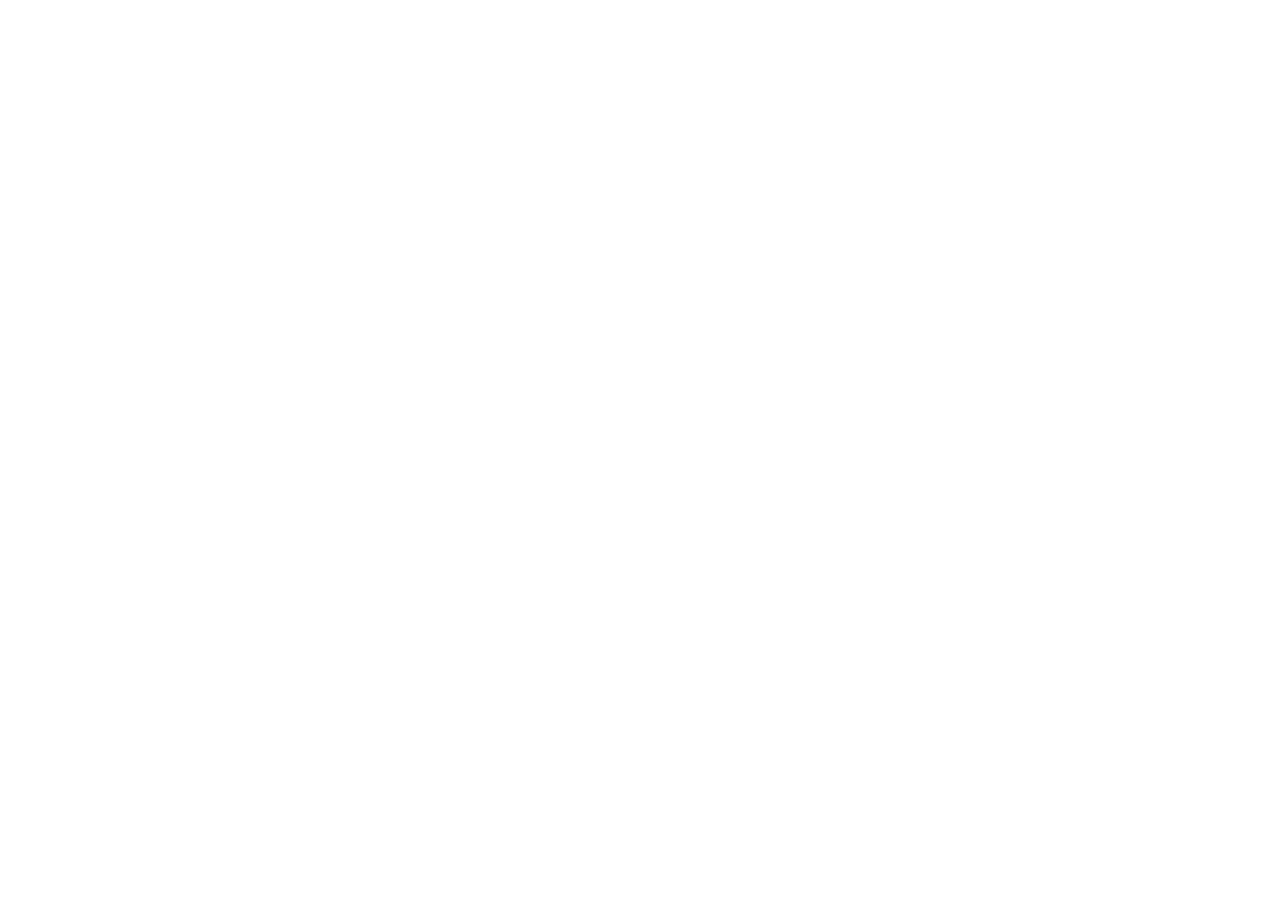
==== trunk/src/www/resource/html/index.html @ ad9ebb53 "add pay" ====
<html lang="zh-cmn-Hans">
<head>
    <style>
    </style>
    <meta charset="UTF-8">
    <meta name="viewport" content="width=device-width, initial-scale=1, user-scalable=no">
</head>
<body>
<div style="margin:0;max-width:640px;position:relative">

</div>
</body>
</html>
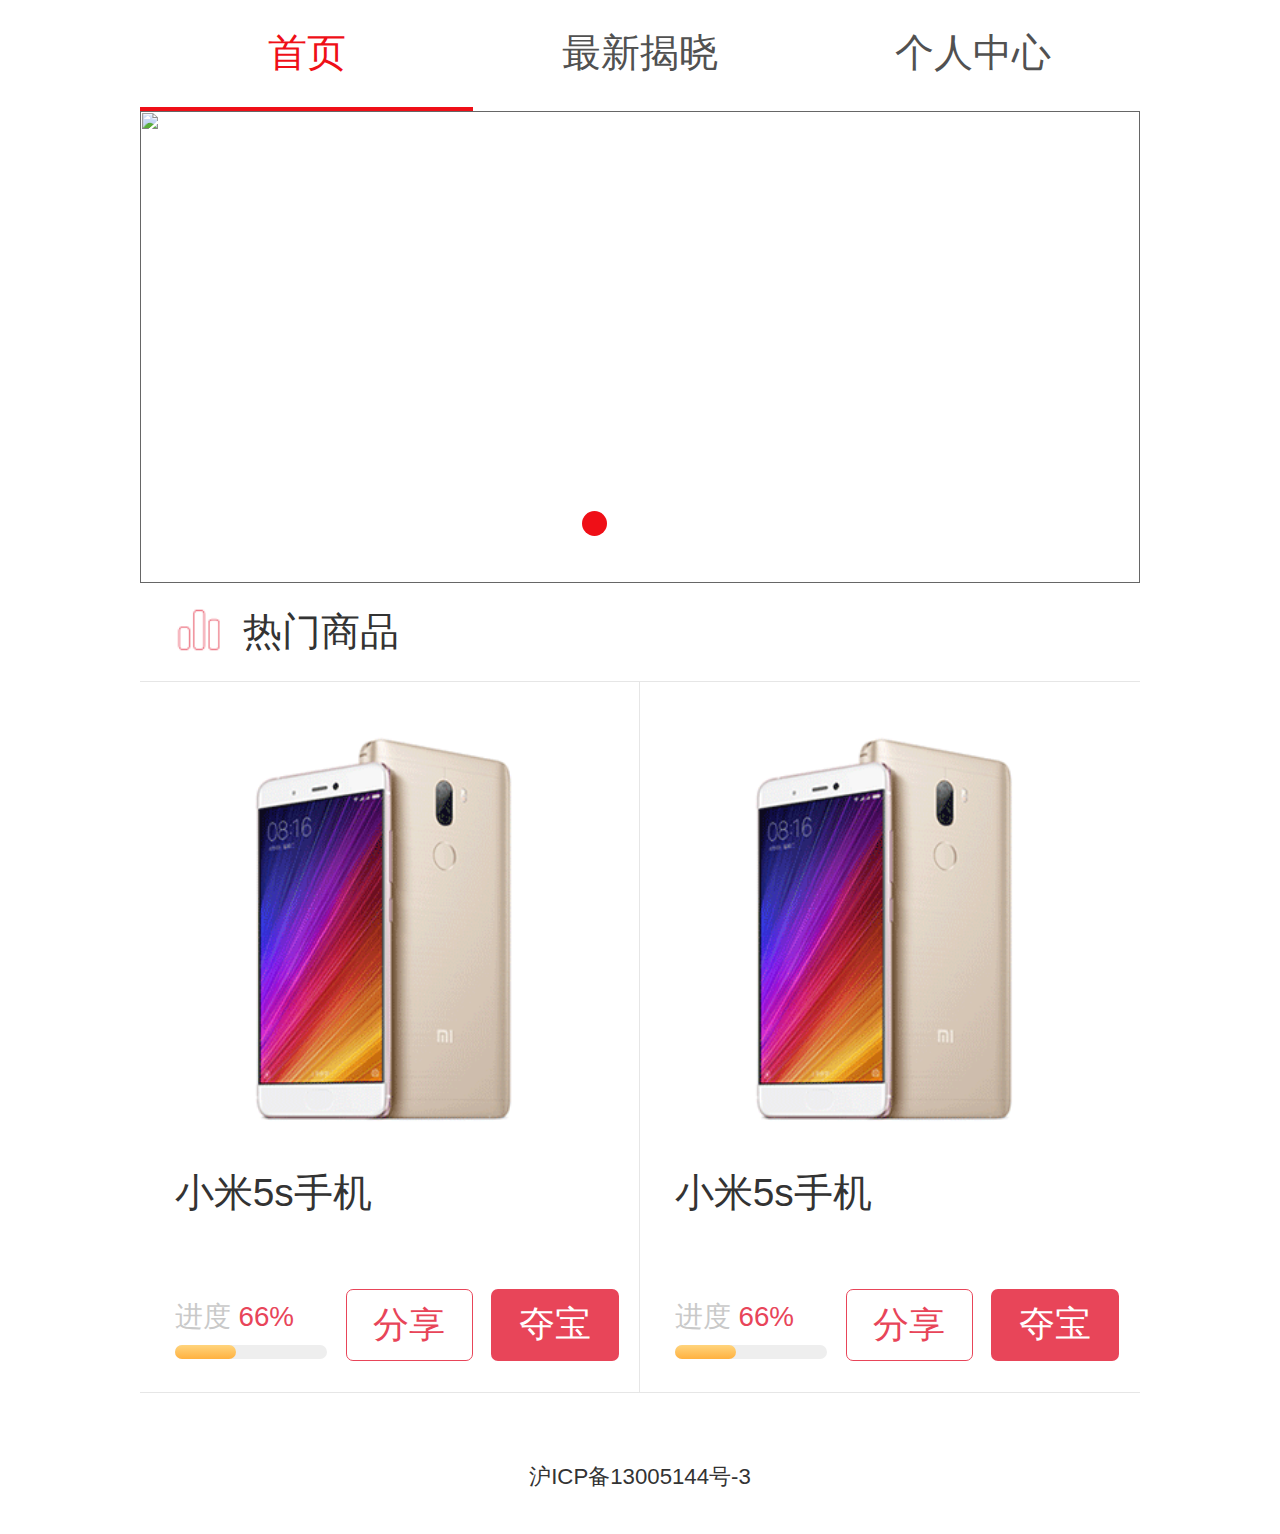
==== commit 4a6d6dd9: "index" ====
--- a/trunk/src/www/resource/html/index.html
+++ b/trunk/src/www/resource/html/index.html
@@ -1,13 +1,242 @@
-<html lang="zh-cmn-Hans">
-<head>
-    <style>
-    </style>
+<html lang="en" style="font-size: 100px;"><head>
     <meta charset="UTF-8">
-    <meta name="viewport" content="width=device-width, initial-scale=1, user-scalable=no">
+    <meta name="viewport" content="width=device-width, initial-scale=1, maximum-scale=1, user-scalable=no">
+    <meta content="yes" name="apple-mobile-web-app-capable">
+    <meta content="black" name="apple-mobile-web-app-status-bar-style">
+    <link href="../css/database.css" rel="stylesheet">
+    <link rel="stylesheet" href="../css/swiper.min.css">
+    <link href="../css/my.css" rel="stylesheet">
+    <script src="../js/jquery.min.js"></script>
+    <script src="../js/swiper.min.js"></script>
+    <title>首页</title>
+    <script>
+        (function (doc, win) {
+            // 分辨率Resolution适配
+            var docEl = doc.documentElement,
+                    resizeEvt = 'orientationchange' in window ? 'orientationchange' : 'resize',
+                    recalc = function () {
+                        var clientWidth = docEl.clientWidth;
+                        if (!clientWidth) return;
+                        if (clientWidth >= 750 && clientWidth <= 1000 ) {
+                            docEl.style.fontSize = 100 + 'px';
+                        } else if(clientWidth >= 1000){
+                            docEl.style.fontSize = 100 * (1000 / 720) + 'px';
+                        }else{docEl.style.fontSize = 100 * (clientWidth / 720) + 'px';}
+                    }
+            // Abort if browser does not support addEventListener
+            if (!doc.addEventListener) return;
+            win.addEventListener(resizeEvt, recalc, false);
+            recalc();
+        })(document, window);
+    </script>
 </head>
 <body>
-<div style="margin:0;max-width:640px;position:relative">
-
-</div>
-</body>
-</html>+<header>
+    <ul class="clearfix">
+        <li><a class="active" href="">首页</a></li>
+        <li><a href="">最新揭晓</a></li>
+        <li><a href="">个人中心</a></li>
+    </ul>
+</header>
+<div class="swiper-container swiper-container-horizontal">
+    <div class="swiper-wrapper"
+         style="transform: translate3d(-2250px, 0px, 0px); -webkit-transform: translate3d(-2250px, 0px, 0px); transition-duration: 0ms; -webkit-transition-duration: 0ms;">
+        <div class="swiper-slide swiper-slide-duplicate">
+            <a href="">
+                <img src="http://dahua.eastday.com/songheng/sharefolder/img/questionnaire/2/1464850850_123027_e1d00d1e3f081e0aded42ec607816816.jpeg">
+            </a></div>
+        <div class="swiper-slide">
+            <a href="">
+                <img src="http://dahua.eastday.com/songheng/sharefolder/img/questionnaire/1/1474176975_879704_8170d47d42f2ed2ef152db494ace7ad7.jpeg">
+            </a></div>
+        <div class="swiper-slide swiper-slide-prev">
+            <a href="">
+                <img src="http://dahua.eastday.com/songheng/sharefolder/img/questionnaire/1/1473146350_681522_ee55559d5c7809576dc8b9536ed53294.png">
+            </a></div>
+        <div class="swiper-slide swiper-slide-active">
+            <a href="">
+                <img src="http://dahua.eastday.com/songheng/sharefolder/img/questionnaire/1/1473130322_462867_e6c54e87120ce24c061de6df63252556.jpeg">
+            </a></div>
+        <div class="swiper-slide swiper-slide-next">
+            <a href="">
+                <img src="http://dahua.eastday.com/songheng/sharefolder/img/questionnaire/1/1471427402_849932_4beb156c779c4665f3b40e23f2762315.jpeg">
+            </a></div>
+    </div>
+    <div class="swiper-pagination swiper-pagination-clickable swiper-pagination-bullets"><span class="swiper-pagination-bullet"></span><span class="swiper-pagination-bullet"></span><span class="swiper-pagination-bullet swiper-pagination-bullet-active"></span><span class="swiper-pagination-bullet"></span><span class="swiper-pagination-bullet"></span></div>
+</div>
+<div class="system" id="J_test_list">
+    <div class="title">热门商品</div>
+    <ul class="clearfix">
+        <li>
+            <img src="../img/dbzhijun/iphone.png" alt=""/>
+            <p class="shop-des">小米5s手机</p>
+            <div class="info clearfix">
+                <div class="progress">
+                    <p>进度 <span>66%</span></p>
+                    <div class="progress-bar">
+                        <div class="bar"></div>
+                    </div>
+                </div>
+                <div class="enjoy">分享</div>
+                <div class="duobao">夺宝</div>
+            </div>
+        </li>
+        <li>
+            <img src="../img/dbzhijun/iphone.png" alt=""/>
+            <p class="shop-des">小米5s手机</p>
+            <div class="info clearfix">
+                <div class="progress">
+                    <p>进度 <span>66%</span></p>
+                    <div class="progress-bar">
+                        <div class="bar"></div>
+                    </div>
+                </div>
+                <div class="enjoy">分享</div>
+                <div class="duobao">夺宝</div>
+            </div>
+        </li>
+    </ul>
+</div>
+
+<!--loading框开始-->
+<div id="J_loading" class="loading" style="display: none;">
+    <div class="spinner">
+        <div class="bounce1"></div>
+        <div class="bounce2"></div>
+        <div class="bounce3"></div>
+    </div>
+    <p class="txt">数据加载中</p>
+</div>
+<div id="J_load_more" class="loading">
+    <p class="txt">没有更多数据了~</p>
+</div>
+<!--loading框结束-->
+<div id="J_footer" class="footer">
+    <p>沪ICP备13005144号-3</p>
+</div>
+<script>
+    var swiper = new Swiper('.swiper-container', {
+        pagination: '.swiper-pagination',
+        paginationClickable: true,
+        loop:true,
+        spaceBetween: 30,
+        autoplay:5000
+    });
+
+    //判断设备为手机端还是PC
+    /*function browserRedirect() {
+     var sUserAgent = navigator.userAgent.toLowerCase();
+     var bIsIpad = sUserAgent.match(/ipad/i) == "ipad";
+     var bIsIphoneOs = sUserAgent.match(/iphone os/i) == "iphone os";
+     var bIsMidp = sUserAgent.match(/midp/i) == "midp";
+     var bIsUc7 = sUserAgent.match(/rv:1.2.3.4/i) == "rv:1.2.3.4";
+     var bIsUc = sUserAgent.match(/ucweb/i) == "ucweb";
+     var bIsAndroid = sUserAgent.match(/android/i) == "android";
+     var bIsCE = sUserAgent.match(/windows ce/i) == "windows ce";
+     var bIsWM = sUserAgent.match(/windows mobile/i) == "windows mobile";
+     //手机端
+     if (bIsIpad || bIsIphoneOs || bIsMidp || bIsUc7 || bIsUc || bIsAndroid || bIsCE || bIsWM) {
+
+     } else {
+     $('.system_fots ').addClass('mobile-system-fots');
+     $('.erweima').show();
+     }
+     //PC端
+     }
+     browserRedirect();*/
+    /**
+     * 上拉加载数据
+     * @return {[type]}     [description]
+     */
+    var $loading = $('#J_loading'),
+            n=1,
+            scrollTimer;
+
+    function pullUpLoadData(){
+        $.ajax({
+            type: "GET",
+            url:"",//每次加载n+1
+            dataType: "jsonp",
+            jsonp: "callback",//传递给请求处理程序或页面的，用以获得jsonp回调函数名的参数名(一般默认为:callback)
+            jsonpCallback:"",//自定义的jsonp回调函数名称，默认为jQuery自动生成的随机函数名，也可以写"?"，jQuery会自动为你处理数据
+            beforeSend: function(){
+                $loading.show();
+            },
+            success: function(data){
+                n++;
+                if(data.status==0){
+                    $loading.hide();
+                    $('#J_load_more').show();
+                    return false;
+                }else{
+                    generateDom(data);
+                }
+
+            },
+            error: function(){
+                console.log('fail');
+            },
+            complete: function(){
+                $loading.hide();
+            }
+        });
+    }
+    function generateDom(data){
+        var $testList=$('#J_test_list');
+        $.each(data,function (i, n) {
+            var html='';
+            html+='<li>';
+            html+='<img src="../img/dbzhijun/iphone.png" alt=""/>';
+            html+='<p class="shop-des">'+n.des+'</p>';
+            html+='<div class="info clearfix">';
+            html+='<div class="progress">';
+            html+='<p>进度 <span>66%</span></p>';
+            html+='<div class="progress-bar">';
+            html+='<div class="bar"></div>';
+            html+='</div>';
+            html+='</div>';
+            html+='<div class="enjoy">分享</div>';
+            html+='<div class="duobao">夺宝</div>';
+            html+='</div>';
+            html+='</li>';
+        });
+        $testList.children('ul').append(html);
+    }
+
+    $(window).on('scroll', function() {
+        var  scrollTop = getScrollTop(),
+                footerOT = $('#J_footer').offset().top,
+                cHeight = getClientHeight();
+        if(scrollTop + cHeight >= footerOT){
+            // 上拉加载数据(延迟执行，防止操作过快多次加载)
+            clearTimeout(scrollTimer);
+            scrollTimer = setTimeout(function(){
+                pullUpLoadData();
+            }, 200);
+        }
+    });
+    /**
+     * 获取滚动高度
+     * @return {[type]} [description]
+     */
+    function getScrollTop(){
+        if (document.documentElement && document.documentElement.scrollTop) {
+            return document.documentElement.scrollTop;
+        } else if (document.body) {
+            return document.body.scrollTop;
+        }
+    }
+    /**
+     * 获取文档高度
+     * @return {[type]} [description]
+     */
+    function getClientHeight(){
+        if (document.body.clientHeight && document.documentElement.clientHeight) {
+            return (document.body.clientHeight < document.documentElement.clientHeight) ? document.body.clientHeight: document.documentElement.clientHeight;
+        } else {
+            return (document.body.clientHeight > document.documentElement.clientHeight) ? document.body.clientHeight: document.documentElement.clientHeight;
+        }
+    }
+</script>
+
+</body></html>--- a/trunk/src/www/resource/css/database.css
+++ b/trunk/src/www/resource/css/database.css
@@ -0,0 +1,47 @@
+body, div, dl, dt, dd, ul, ol, li, h1, h2, h3, h4, h5, h6, hr, pre, code, form, fieldset, legend, input, textarea, p, blockquote, th, td, header, nav, section, article, aside, footer, figure, figcaption, menu, button { margin: 0;padding: 0 }
+body{ font-family: "Hiragino Sans GB", "Helvetica Neue","Rotobo", Helvetica, STHeiTi, sans-serif; color: #333; background-color: #fff;font-size: 0.2rem;
+    position: relative;}
+table { border-collapse: collapse; border-spacing: 0 }
+fieldset, img { border: 0 }
+hr{border:0;height:1px; background-color: #D9D9D9;}
+ul, li, ol { list-style: none; }
+input, textarea, select { font-family: inherit; font-size: inherit; font-weight: inherit }
+button, input { border: 0;background: 0; -webkit-appearance: none;outline: 0 }
+a { -webkit-touch-callout: none; text-decoration: none; color: #666666; outline: 0 }
+a:hover{ text-decoration: none; }
+em, i { font-style: normal }
+em { color: #ff7200 }
+::-webkit-input-placeholder { color: #999; }
+label {cursor:pointer;}
+*{ box-sizing:border-box; -ms-word-break:break-all;word-break:break-all;-ms-word-wrap:break-word;word-wrap:break-word;}
+
+/*====================== mouse =======================*/
+.cp{cursor: pointer;}
+.cd{cursor: default;}
+.cna{cursor: not-allowed;}
+
+/*====================== position =======================*/
+.tl{text-align:left;}
+.tc{text-align:center;}
+.tr{text-align:right;}
+.bc{margin-left:auto; margin-right: auto;}
+.fl{float:left;}
+.fr{float:right;}
+.cb{clear:both;}
+.cl{clear:left;}
+.cr{clear:right;}
+.clearfix:after{content:".";display:block;height:0;clear:both;visibility:hidden;}
+*html .clearfix{height:1%; zoom: 1;}
+.clearfix{display:block; zoom: 1;}
+.vt{vertical-align:top;}
+.vm{vertical-align:middle;}
+.vb{vertical-align:bottom;}
+.pr{position:relative;}
+.pa{position:absolute;}
+.abs-right{position:absolute;right:0}
+.zoom{zoom:1;}
+.hidden{visibility:hidden;}
+.none{display:none;}
+.ib{display: inline-block;}
+.inline{display: inline;}
+.block{display: block;}--- a/trunk/src/www/resource/css/my.css
+++ b/trunk/src/www/resource/css/my.css
@@ -0,0 +1,135 @@
+@charset "utf-8";
+body{ background-color: #fff;width: 7.2rem; margin: 0 auto;}
+.carousel{width: 7.2rem; height: 3.3rem; background-color: #f3f3f3;}
+/*header*/
+header{
+    width:7.2rem;height:0.77rem;
+}
+header ul li{
+    float: left;width:33.333%;height:0.8rem;
+}
+header ul li a{
+    display: block;width:100%;height:100%;line-height:0.77rem;
+    text-align:center ;color:#515151;font-size: 0.28rem;
+}
+header ul li a.active{
+    border-bottom: 0.03rem solid #ef0f17;color:#ef0f17;
+}
+/*轮播图片开始*/
+.swiper-container{width: 7.2rem; height: 3.4rem; /* margin: 2rem auto; */}
+.swiper-slide{text-align: center; font-size: 18px; background: #fff; /* Center slide text vertically */ display: -webkit-box; display: -ms-flexbox; display: -webkit-flex; display: flex; -webkit-box-pack: center; -ms-flex-pack: center; -webkit-justify-content: center; justify-content: center; -webkit-box-align: center; -ms-flex-align: center; -webkit-align-items: center; align-items: center;}
+.swiper-pagination{text-align:center;}
+.swiper-slide img{width:100%;}
+/*轮播结束*/
+/*新增样式*/
+.mobile-system-fots{ width:3.6rem; }
+.erweima{ width: 1.4rem; height: 1.4rem; float: right;margin-right: 0.2rem;display: none; }
+.erweima img{width: 1.4rem; height: 1.4rem;margin-top: 0.15rem;}
+/*轮播样式修改*/
+.swiper-slide{
+    position: relative;
+}
+.swiper-slide a{
+    display: block;width:100%;height:100%;
+}
+.swiper-slide a p{
+    position: absolute;z-index: 9999;bottom: 0;left:0;background: rgba(0,0,0,0.4);color:#fff;width:100%;text-align: left;text-indent: 0.3rem;    font-size: 0.32rem;
+    line-height: 0.6rem;
+    height:0.6rem;overflow: hidden;
+}
+.swiper-container-horizontal>.swiper-pagination-bullets, .swiper-pagination-custom, .swiper-pagination-fraction{
+    width:25%;left:40%;bottom:10%;
+}
+.swiper-pagination-bullet{
+    background: #fff;opacity: 1;
+}
+.swiper-pagination-bullet-active{
+    background: #ef0f17;opacity: 1;
+}
+.swiper-pagination-bullet{
+    width:0.18rem;height:0.18rem;
+}
+/* footer */
+.footer{text-align: center; margin-top: 0.2rem; padding: 0.3rem 0; font-size: 0.16rem;}
+/* loading */
+.bg-loading{padding: 0.1rem 0; position: absolute; top: 1.5rem; left: 50%; width: 1.5rem; height: 0.5rem; margin-left: -0.75rem; z-index: 1; display: none;}
+.bg-loading .txt{font-size: 0.3rem; padding: 0.2rem 0; text-align: center; color: #52ace5;}
+.bg-loading .spinner {margin: 0 auto; width: 1.5rem; height: 0.3rem; text-align: center; }
+.bg-loading .spinner > div {width: 0.3rem; height: 0.3rem; background-color: #52ace5; border-radius: 100%; display: inline-block; -webkit-animation: bouncedelay 1.4s infinite ease-in-out; animation: bouncedelay 1.4s infinite ease-in-out; -webkit-animation-fill-mode: both; animation-fill-mode: both;}
+.bg-loading .spinner .bounce1 {-webkit-animation-delay: -0.32s; animation-delay: -0.32s;}
+.bg-loading .spinner .bounce2 {-webkit-animation-delay: -0.16s; animation-delay: -0.16s;}
+/* pull up loading */
+.loading{padding:0.1rem 0; background-color: #f9f9f9;display: none}
+.loading .txt{font-size: 0.22rem; padding: 0.1rem 0; text-align: center; color: #b3b3b3;}
+.loading .spinner {margin: 0 auto; width: 1.5rem; text-align: center; }
+.loading .spinner > div {width: 0.14rem; height: 0.14rem; background-color: #52ace5; border-radius: 100%; display: inline-block; -webkit-animation: bouncedelay 1.4s infinite ease-in-out; animation: bouncedelay 1.4s infinite ease-in-out; -webkit-animation-fill-mode: both; animation-fill-mode: both;}
+.loading .spinner .bounce1 {-webkit-animation-delay: -0.32s; animation-delay: -0.32s;}
+.loading .spinner .bounce2 {-webkit-animation-delay: -0.16s; animation-delay: -0.16s;}
+@-webkit-keyframes bouncedelay { 0%, 80%, 100% { -webkit-transform: scale(0.0); } 40% { -webkit-transform: scale(1.0); } }
+@keyframes bouncedelay { 0%, 80%, 100% { transform: scale(0.0); -webkit-transform: scale(0.0); } 40% { transform: scale(1.0); -webkit-transform: scale(1.0); }}
+/*热门商品*/
+.system .title{
+    width:100%;height:0.7rem;text-indent: 0.74rem;line-height: 0.7rem;font-size: 0.28rem;background: url(../img/dbzhijun/i-shop.png) no-repeat 0.2rem center;background-size:0.46rem 0.46rem;
+}
+.system ul{
+    border-top: 1px solid #e6e6e6;
+}
+
+.system li{
+    float: left;width:50%;border-bottom: 1px solid #e6e6e6;
+}
+.system li:nth-child(2n-1){
+    border-right:1px solid #e6e6e6;
+}
+.system li img{
+    width:100%;height:3.5rem;
+}
+.system li .shop-des{
+    text-indent: 0.25rem;font-size: 0.28rem;color:#333;
+}
+.system li .info{
+    margin-top:0.5rem;margin-bottom: 0.22rem;
+}
+.system li .info .progress{
+    float: left;width:1.1rem;margin-left: 0.25rem;
+}
+.system li .info .progress p{color:#c9c9c9;line-height: 0.4rem}
+.system li .info .progress p span{
+    color:#e84559;
+}
+.system li .info .progress .progress-bar{
+    width:100%;height:0.1rem;border-radius: 0.1rem;background: #eeeeee;position: relative;
+}
+.system li .info .progress .progress-bar .bar{
+    height:0.1rem;position: absolute;top:0;left:0;width:40%;border-radius: 0.1rem; background:-webkit-gradient(linear, 0 0, 0 100%, from(#ffd47d), to(#ffb140));
+}
+.system li .info .enjoy,.system li .info .duobao{
+    margin-left: 0.13rem;width:0.92rem;height:0.52rem;line-height: 0.5rem;text-align: center;font-size: 0.26rem;color:#e84559;border: 1px solid #e84559;border-radius: 0.05rem;float: left;cursor: pointer;
+}
+.system li .info .duobao{
+    background: #e84559;color:#fff;border:0;
+}
+
+
+
+
+
+
+
+
+
+
+
+
+
+
+
+
+
+
+
+
+
+
+
+
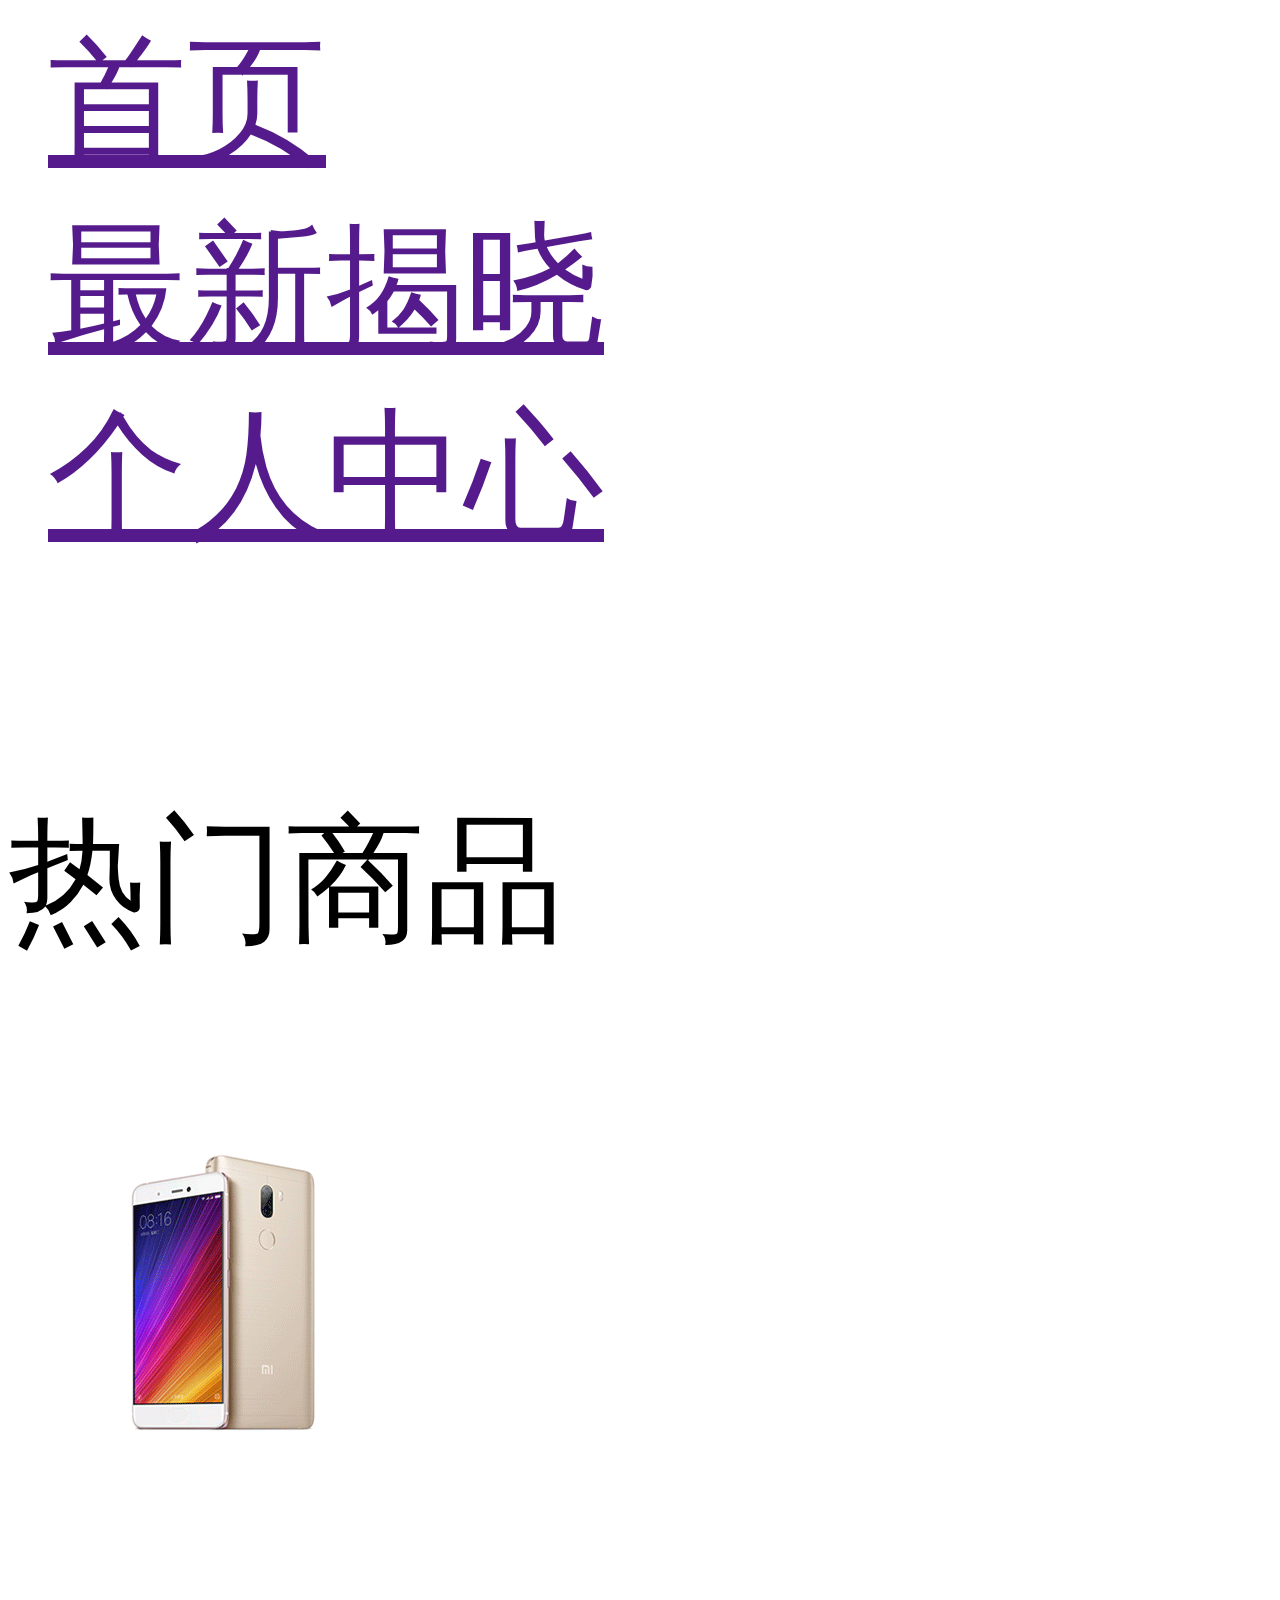
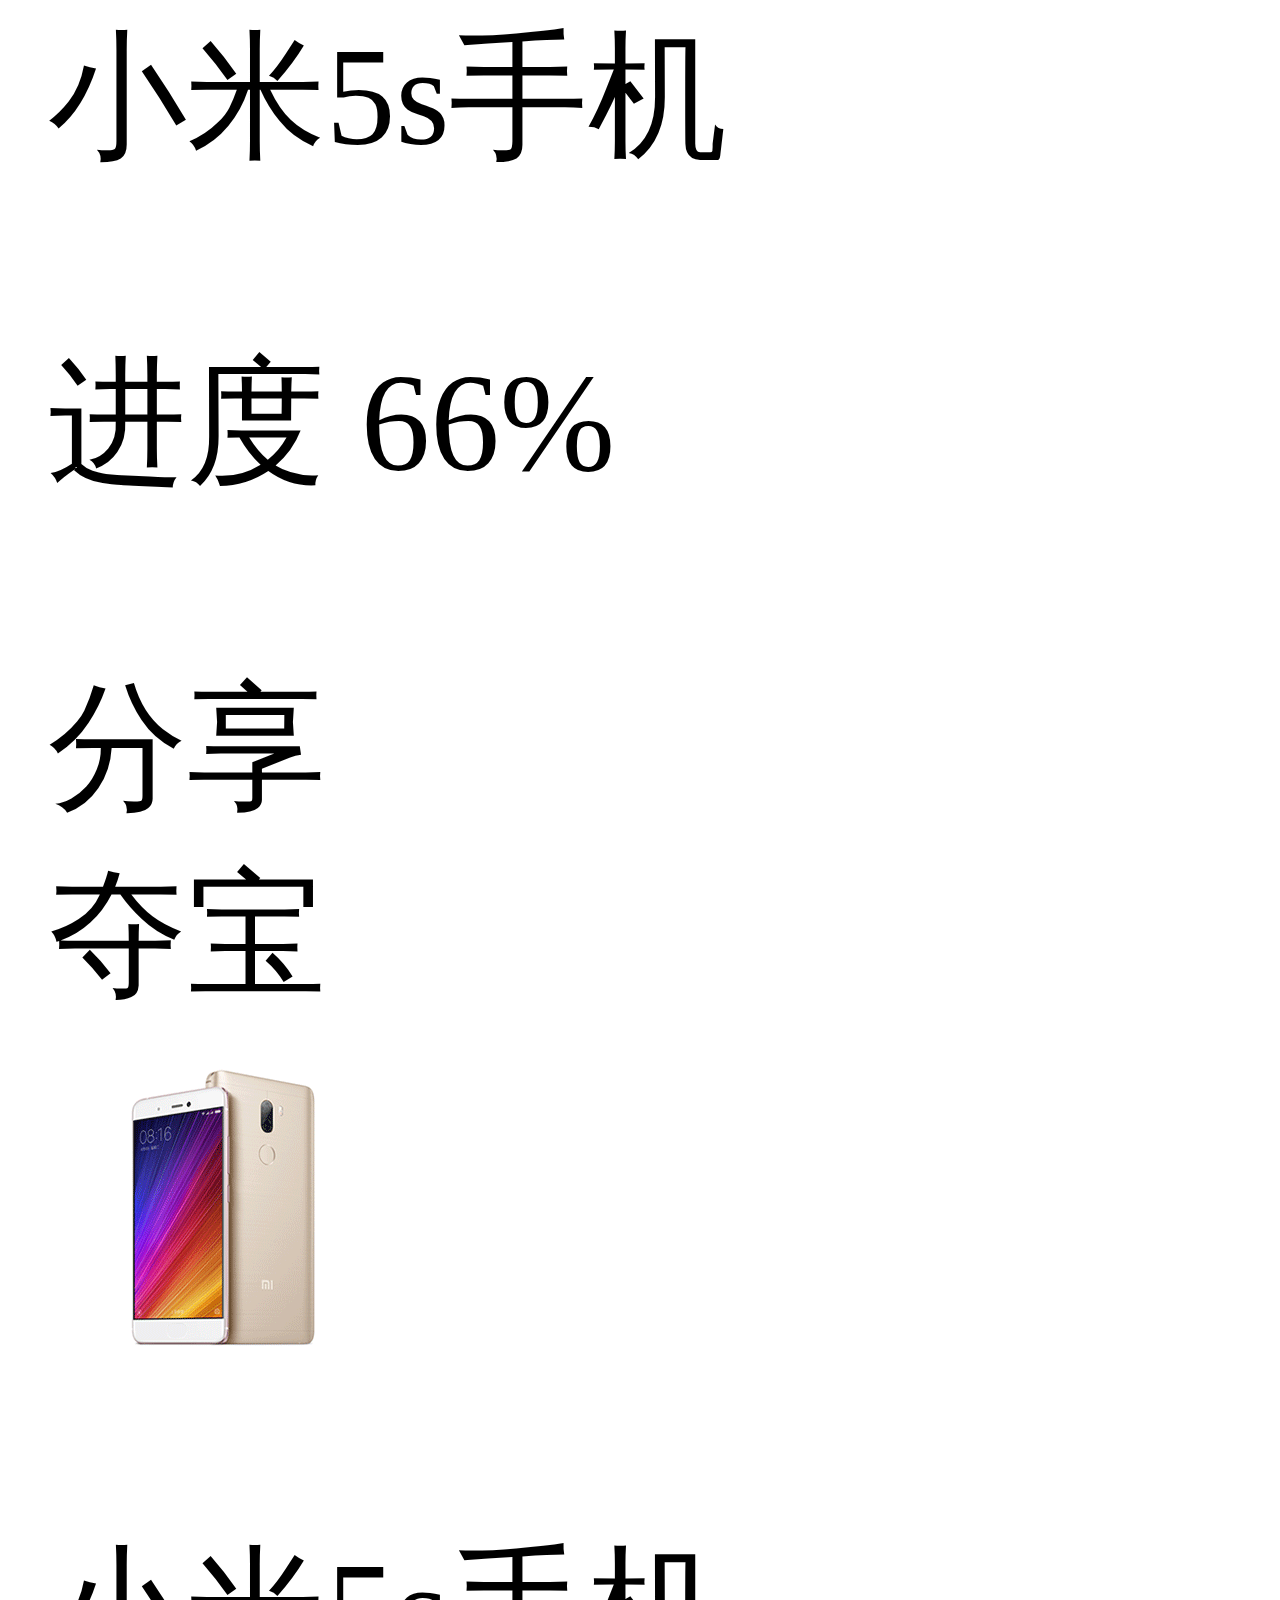
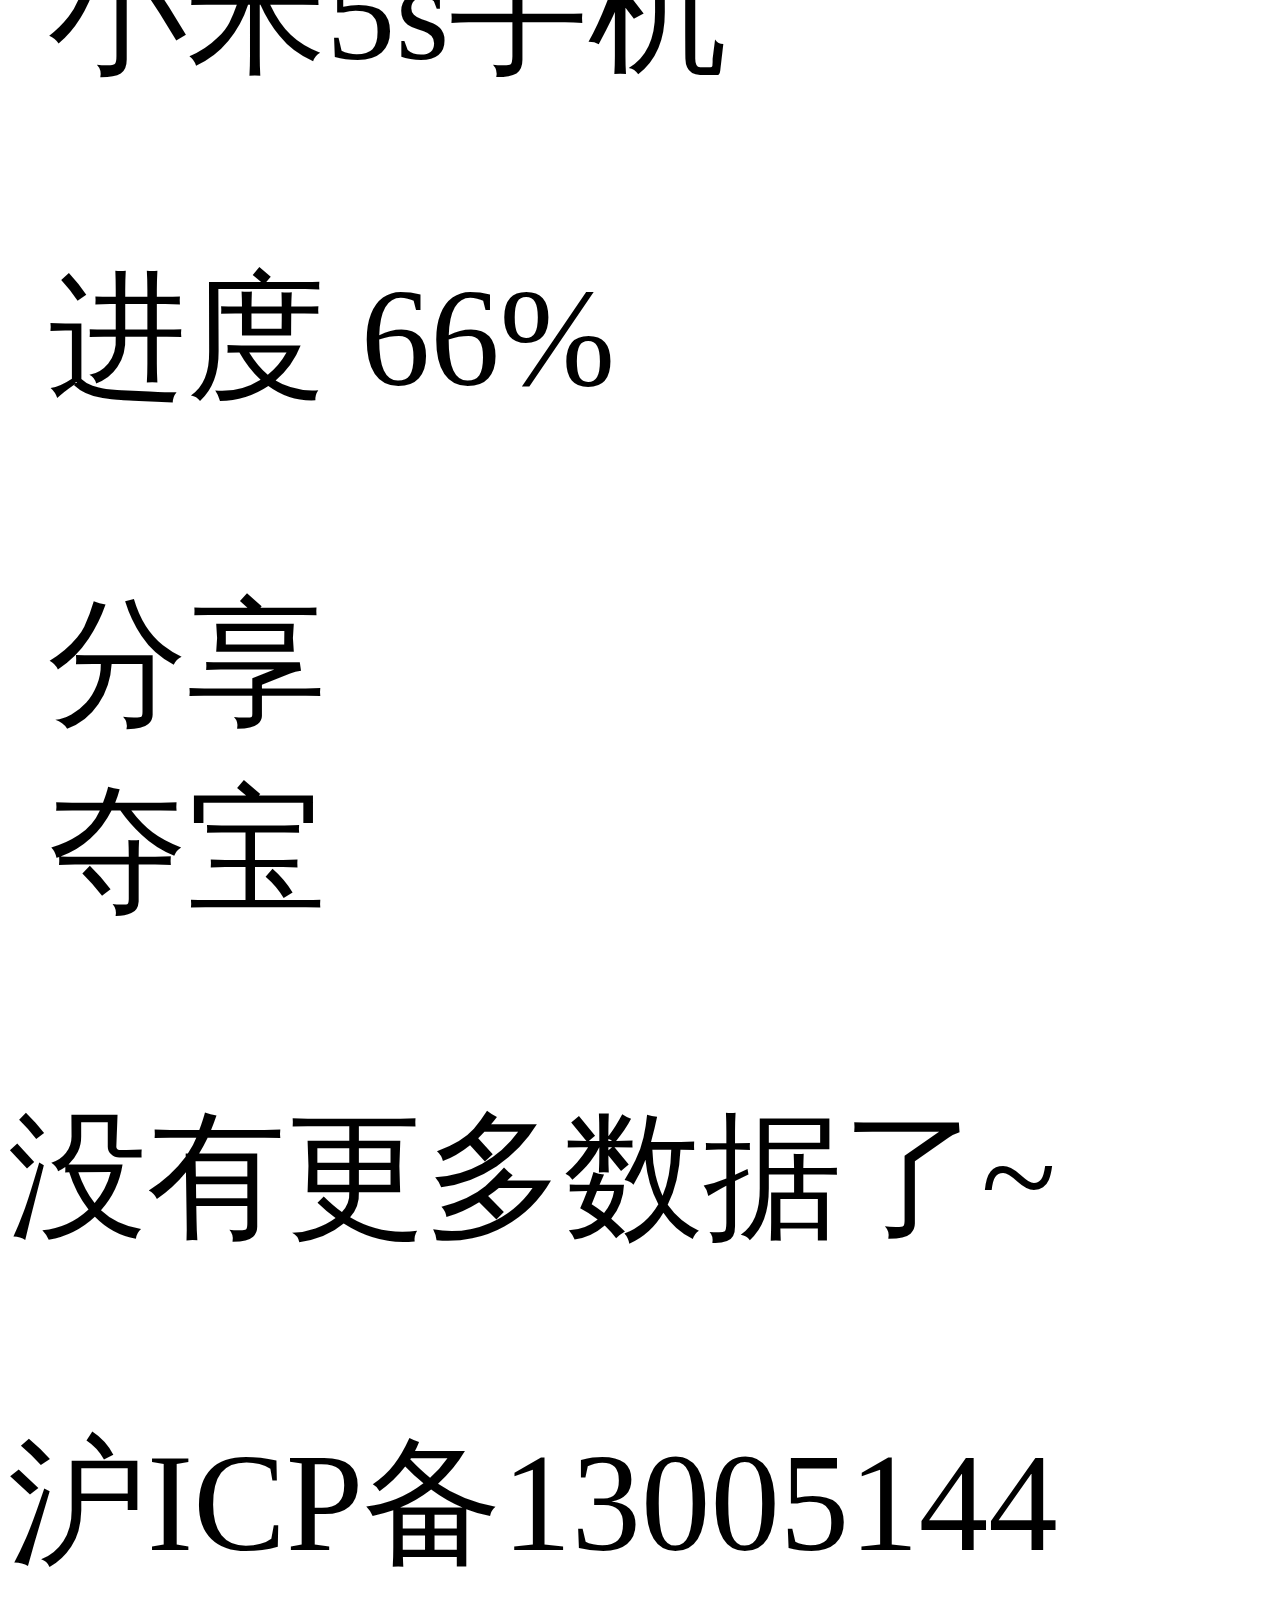
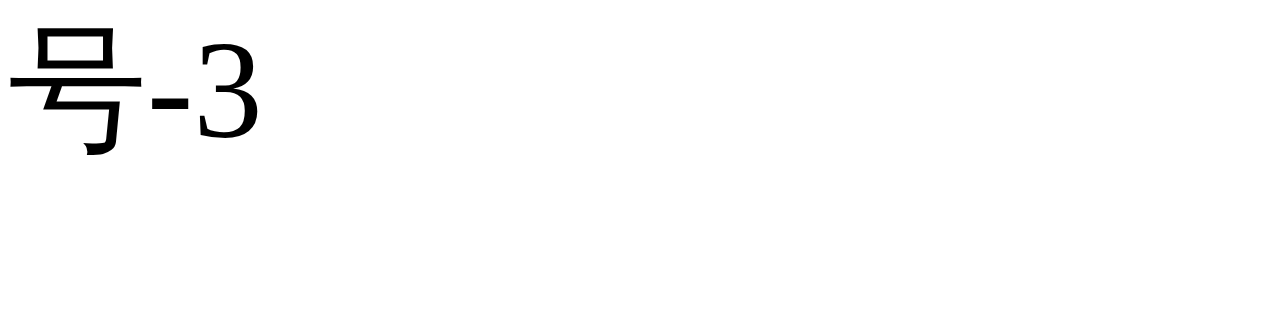
==== commit 3d2ec744: "路径" ====
--- a/trunk/src/www/resource/html/index.html
+++ b/trunk/src/www/resource/html/index.html
@@ -3,11 +3,11 @@
     <meta name="viewport" content="width=device-width, initial-scale=1, maximum-scale=1, user-scalable=no">
     <meta content="yes" name="apple-mobile-web-app-capable">
     <meta content="black" name="apple-mobile-web-app-status-bar-style">
-    <link href="../css/database.css" rel="stylesheet">
-    <link rel="stylesheet" href="../css/swiper.min.css">
-    <link href="../css/my.css" rel="stylesheet">
-    <script src="../js/jquery.min.js"></script>
-    <script src="../js/swiper.min.js"></script>
+    <link href="./resource/css/database.css" rel="stylesheet">
+    <link rel="stylesheet" href="./resource/css/swiper.min.css">
+    <link href="./resource/css/my.css" rel="stylesheet">
+    <script src="./resource/js/jquery.min.js"></script>
+    <script src="./resource/js/swiper.min.js"></script>
     <title>首页</title>
     <script>
         (function (doc, win) {
@@ -183,8 +183,8 @@
     }
     function generateDom(data){
         var $testList=$('#J_test_list');
+        var html='';
         $.each(data,function (i, n) {
-            var html='';
             html+='<li>';
             html+='<img src="../img/dbzhijun/iphone.png" alt=""/>';
             html+='<p class="shop-des">'+n.des+'</p>';
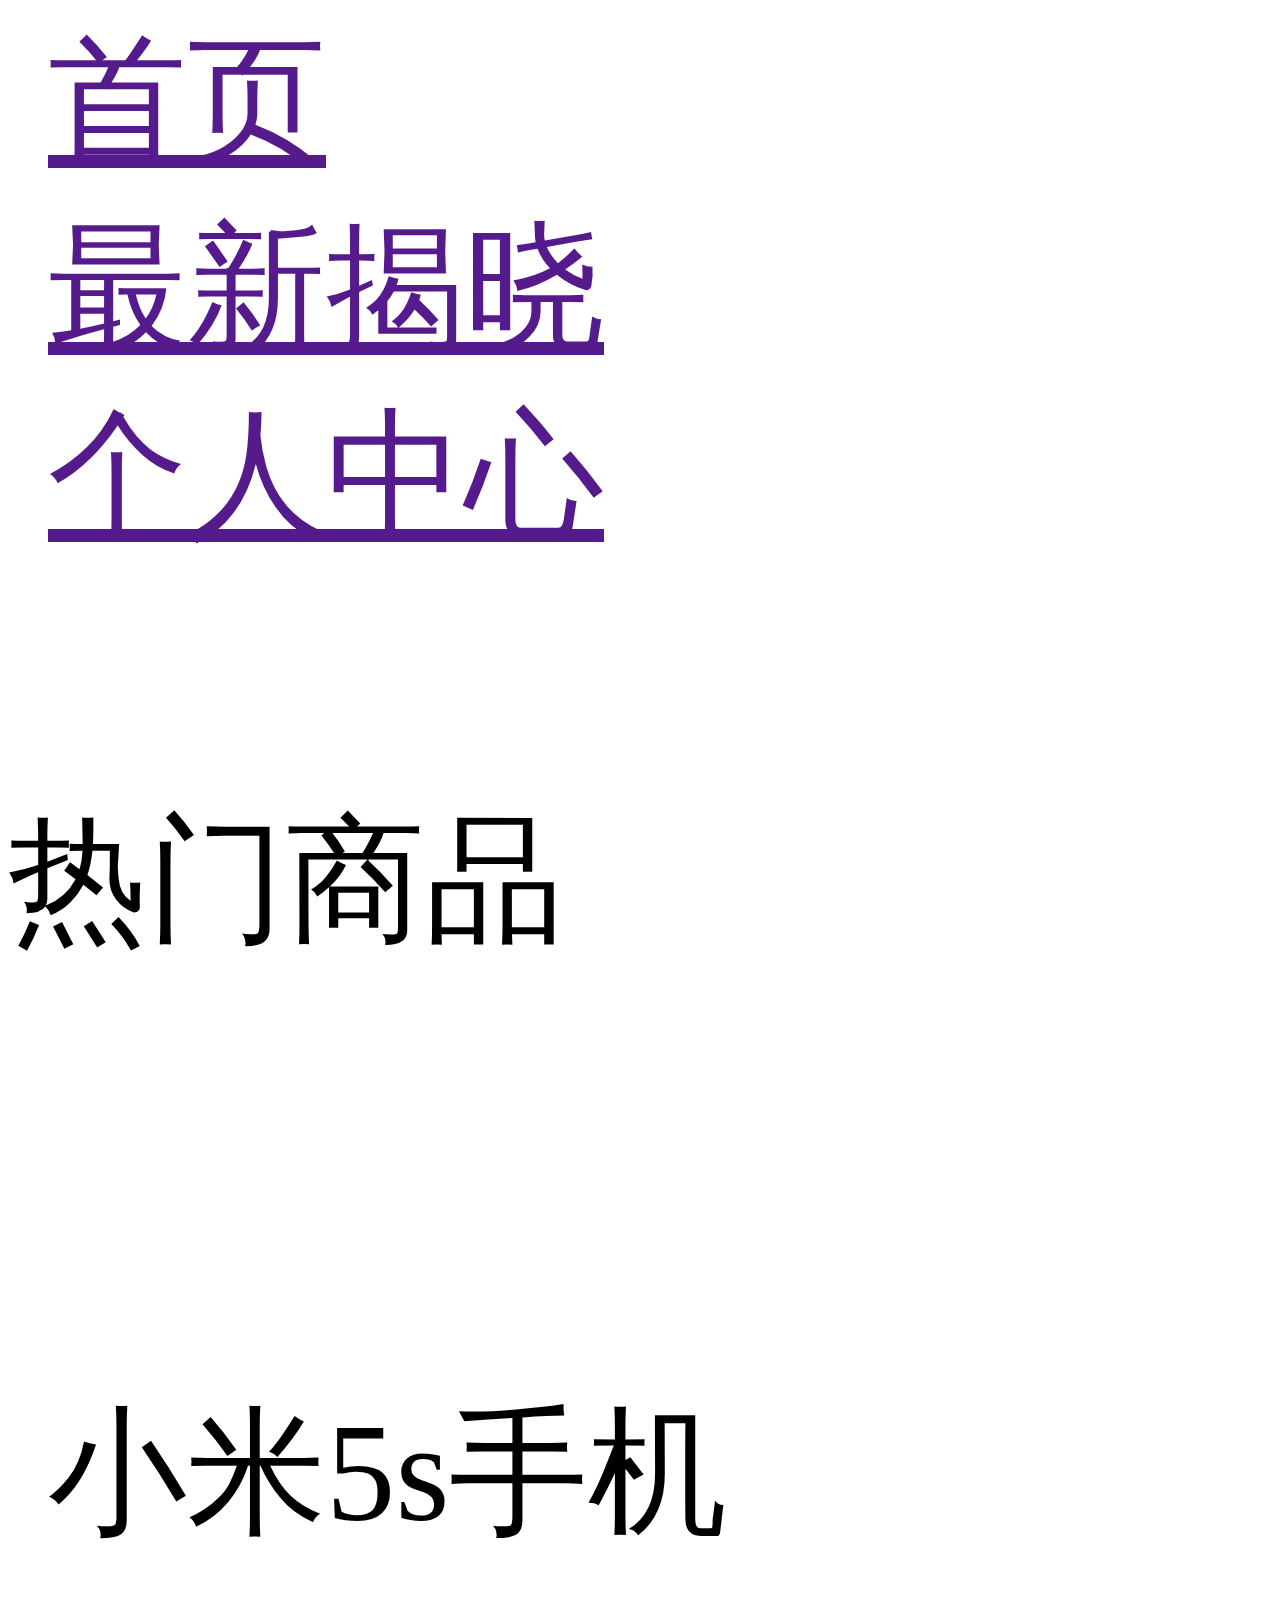
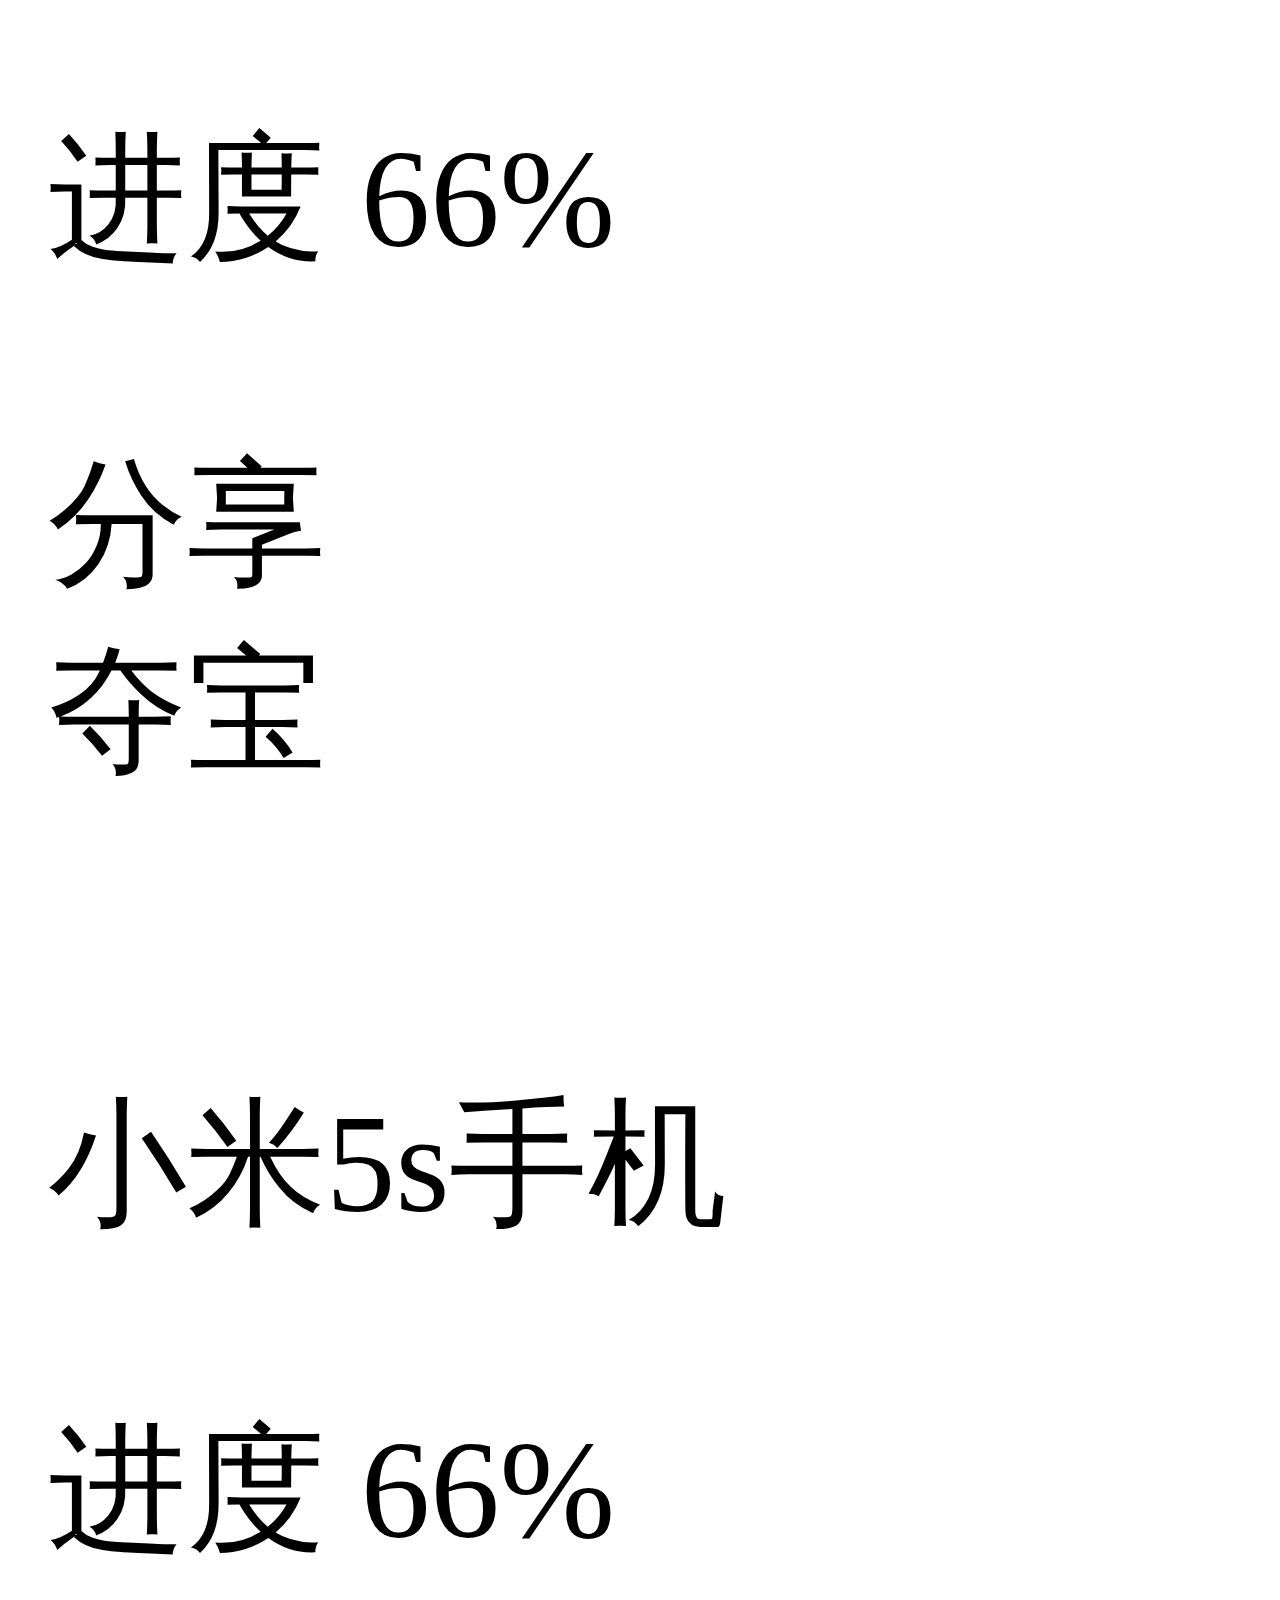
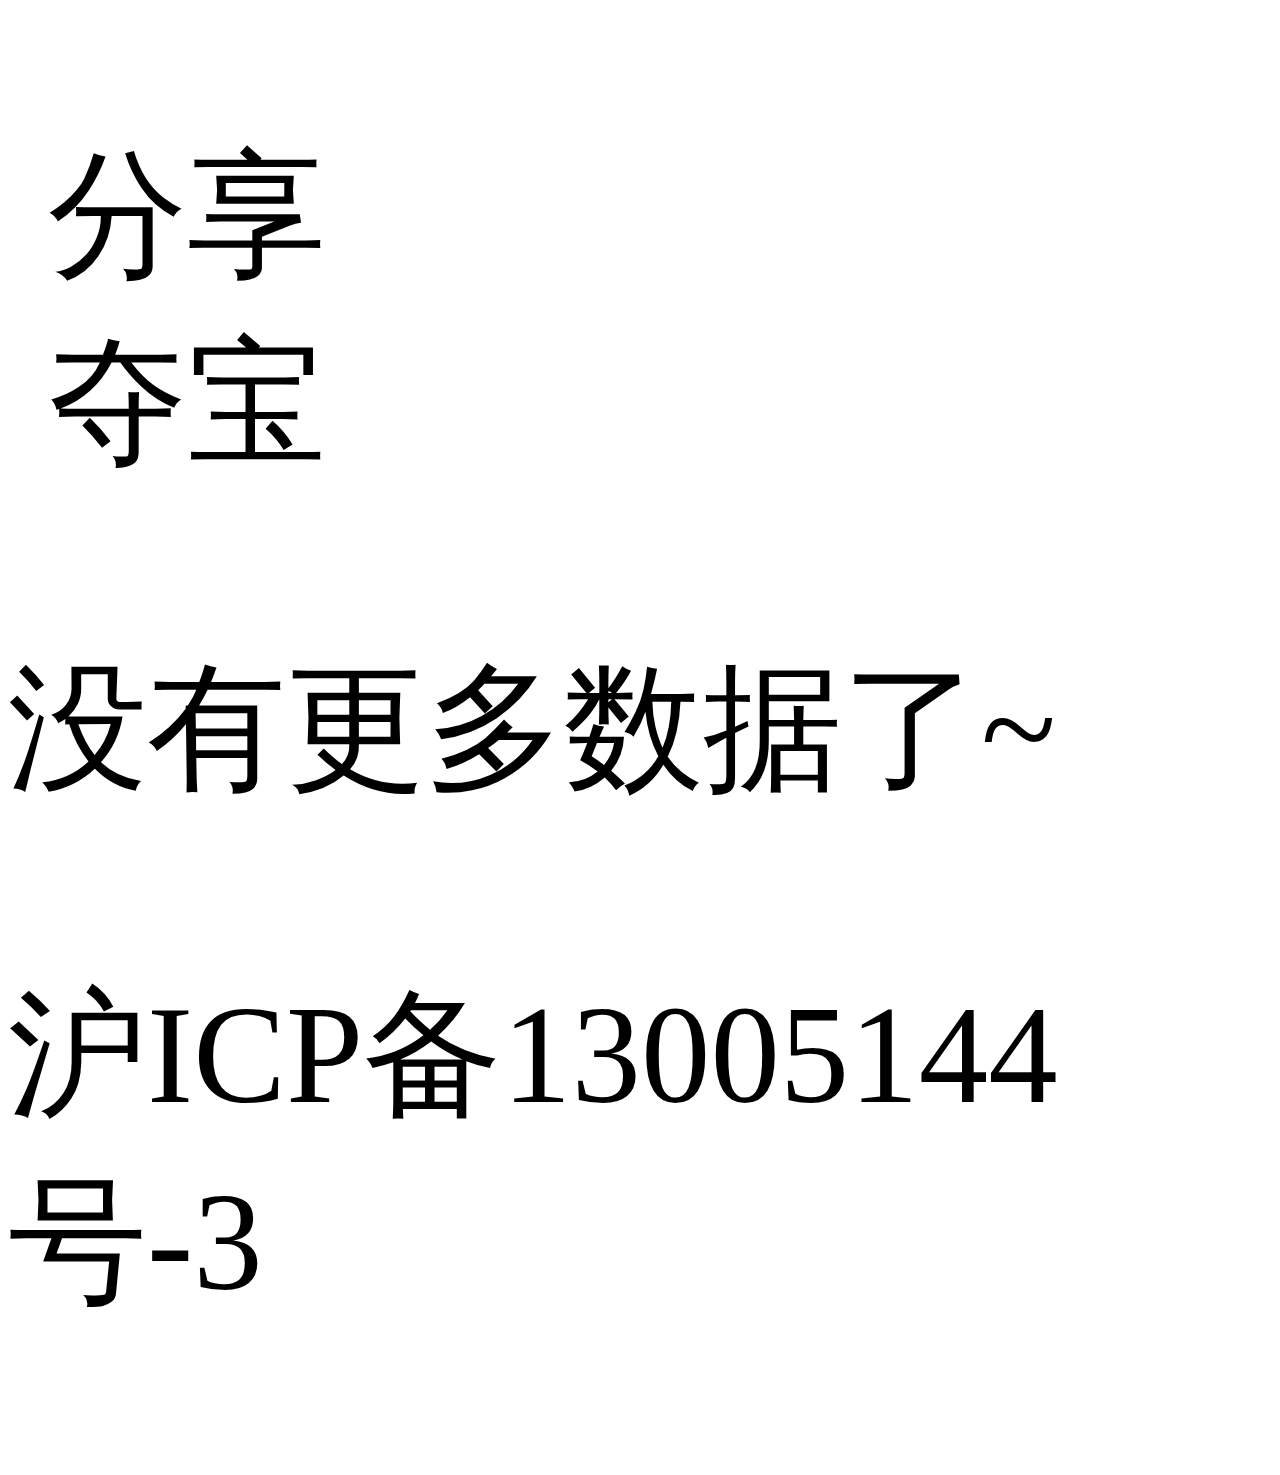
==== commit 0c7054eb: "路径" ====
--- a/trunk/src/www/resource/html/index.html
+++ b/trunk/src/www/resource/html/index.html
@@ -68,7 +68,7 @@
     <div class="title">热门商品</div>
     <ul class="clearfix">
         <li>
-            <img src="../img/dbzhijun/iphone.png" alt=""/>
+            <img src="./resource/img/dbzhijun/iphone.png" alt=""/>
             <p class="shop-des">小米5s手机</p>
             <div class="info clearfix">
                 <div class="progress">
@@ -82,7 +82,7 @@
             </div>
         </li>
         <li>
-            <img src="../img/dbzhijun/iphone.png" alt=""/>
+            <img src="./resource/img/dbzhijun/iphone.png" alt=""/>
             <p class="shop-des">小米5s手机</p>
             <div class="info clearfix">
                 <div class="progress">
@@ -186,7 +186,7 @@
         var html='';
         $.each(data,function (i, n) {
             html+='<li>';
-            html+='<img src="../img/dbzhijun/iphone.png" alt=""/>';
+            html+='<img src="./resource/img/dbzhijun/iphone.png" alt=""/>';
             html+='<p class="shop-des">'+n.des+'</p>';
             html+='<div class="info clearfix">';
             html+='<div class="progress">';
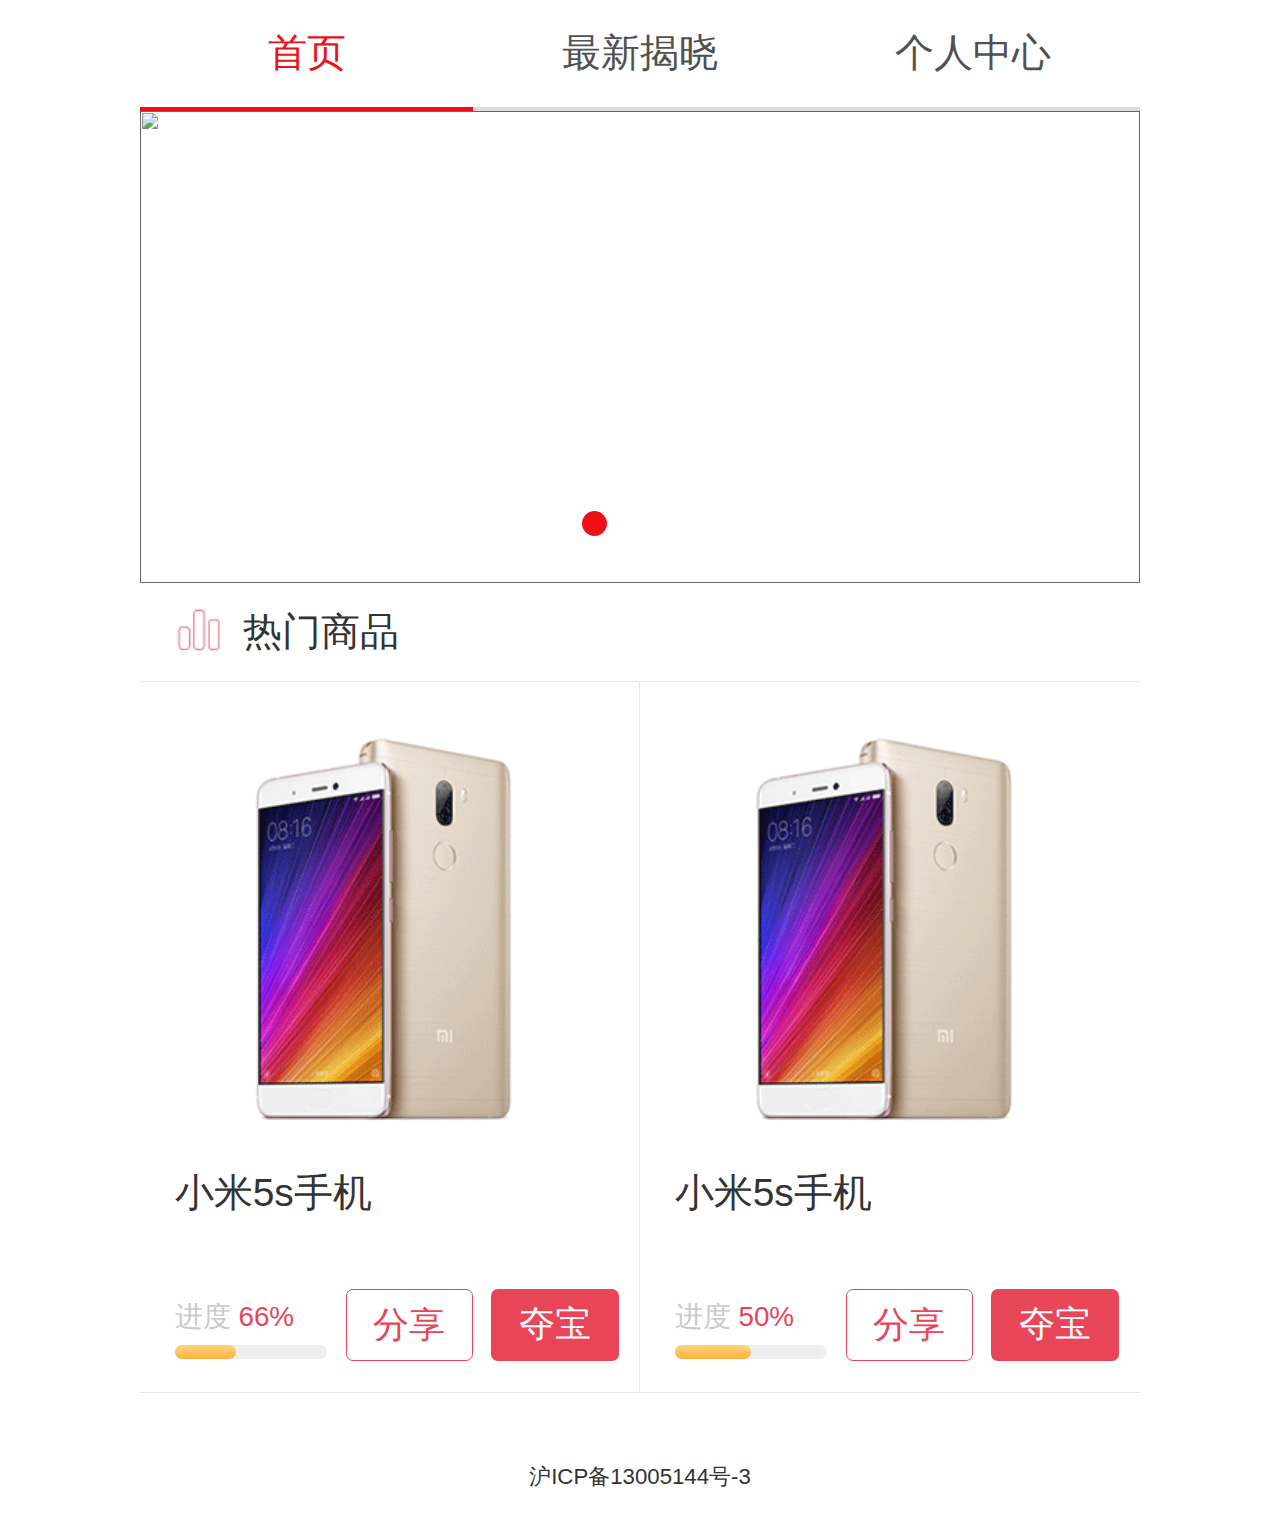
==== commit 6090bf5c: "新页面" ====
--- a/trunk/src/www/resource/html/index.html
+++ b/trunk/src/www/resource/html/index.html
@@ -3,11 +3,11 @@
     <meta name="viewport" content="width=device-width, initial-scale=1, maximum-scale=1, user-scalable=no">
     <meta content="yes" name="apple-mobile-web-app-capable">
     <meta content="black" name="apple-mobile-web-app-status-bar-style">
-    <link href="./resource/css/database.css" rel="stylesheet">
-    <link rel="stylesheet" href="./resource/css/swiper.min.css">
-    <link href="./resource/css/my.css" rel="stylesheet">
-    <script src="./resource/js/jquery.min.js"></script>
-    <script src="./resource/js/swiper.min.js"></script>
+    <link href="../css/database.css" rel="stylesheet">
+    <link rel="stylesheet" href="../css/swiper.min.css">
+    <link href="../css/my.css" rel="stylesheet">
+    <script src="../js/jquery.min.js"></script>
+    <script src="../js/swiper.min.js"></script>
     <title>首页</title>
     <script>
         (function (doc, win) {
@@ -64,11 +64,11 @@
     </div>
     <div class="swiper-pagination swiper-pagination-clickable swiper-pagination-bullets"><span class="swiper-pagination-bullet"></span><span class="swiper-pagination-bullet"></span><span class="swiper-pagination-bullet swiper-pagination-bullet-active"></span><span class="swiper-pagination-bullet"></span><span class="swiper-pagination-bullet"></span></div>
 </div>
-<div class="system" id="J_test_list">
+<div class="system">
     <div class="title">热门商品</div>
-    <ul class="clearfix">
+    <ul class="clearfix" id="J_test_list">
         <li>
-            <img src="./resource/img/dbzhijun/iphone.png" alt=""/>
+            <img src="../img/dbzhijun/iphone.png" alt=""/>
             <p class="shop-des">小米5s手机</p>
             <div class="info clearfix">
                 <div class="progress">
@@ -77,21 +77,21 @@
                         <div class="bar"></div>
                     </div>
                 </div>
-                <div class="enjoy">分享</div>
+                <div class="enjoy wxEnjoy">分享</div>
                 <div class="duobao">夺宝</div>
             </div>
         </li>
         <li>
-            <img src="./resource/img/dbzhijun/iphone.png" alt=""/>
+            <img src="../img/dbzhijun/iphone.png" alt=""/>
             <p class="shop-des">小米5s手机</p>
             <div class="info clearfix">
                 <div class="progress">
-                    <p>进度 <span>66%</span></p>
+                    <p>进度 <span>50%</span></p>
                     <div class="progress-bar">
-                        <div class="bar"></div>
+                        <div class="bar" style="width:50%;"></div>
                     </div>
                 </div>
-                <div class="enjoy">分享</div>
+                <div class="enjoy wxEnjoy">分享</div>
                 <div class="duobao">夺宝</div>
             </div>
         </li>
@@ -114,13 +114,18 @@
 <div id="J_footer" class="footer">
     <p>沪ICP备13005144号-3</p>
 </div>
+<!--分享弹窗-->
+
 <script>
+    //轮播  动态加载内容模块
+    (function () {
     var swiper = new Swiper('.swiper-container', {
         pagination: '.swiper-pagination',
         paginationClickable: true,
         loop:true,
         spaceBetween: 30,
-        autoplay:5000
+        autoplay:5000,
+        autoplayDisableOnInteraction:false
     });
 
     //判断设备为手机端还是PC
@@ -186,21 +191,21 @@
         var html='';
         $.each(data,function (i, n) {
             html+='<li>';
-            html+='<img src="./resource/img/dbzhijun/iphone.png" alt=""/>';
+            html+='<img src="../img/dbzhijun/iphone.png" alt=""/>';
             html+='<p class="shop-des">'+n.des+'</p>';
             html+='<div class="info clearfix">';
             html+='<div class="progress">';
             html+='<p>进度 <span>66%</span></p>';
             html+='<div class="progress-bar">';
-            html+='<div class="bar"></div>';
+            html+='<div class="bar" style="width:50%;"></div>';
             html+='</div>';
             html+='</div>';
-            html+='<div class="enjoy">分享</div>';
+            html+='<div class="enjoy wxEnjoy">分享</div>';
             html+='<div class="duobao">夺宝</div>';
             html+='</div>';
             html+='</li>';
         });
-        $testList.children('ul').append(html);
+        $testList.append(html);
     }
 
     $(window).on('scroll', function() {
@@ -237,6 +242,20 @@
             return (document.body.clientHeight > document.documentElement.clientHeight) ? document.body.clientHeight: document.documentElement.clientHeight;
         }
     }
+    })();
+    //分享
+    (function () {
+        var $testList=$('#J_test_list');
+        $testList.on('click','.wxEnjoy',function(){
+            var popup='<div class="popup-mask"><img src="../img/dbzhijun/enjoywx.png" alt=""/> </div>';
+            $('body').append(popup);
+
+        });
+        $('body').on('click','.popup-mask',function(){
+            $(this).remove();
+        });
+    })();
+
 </script>
 
 </body></html>--- a/trunk/src/www/resource/css/database.css
+++ b/trunk/src/www/resource/css/database.css
@@ -0,0 +1,47 @@
+body, div, dl, dt, dd, ul, ol, li, h1, h2, h3, h4, h5, h6, hr, pre, code, form, fieldset, legend, input, textarea, p, blockquote, th, td, header, nav, section, article, aside, footer, figure, figcaption, menu, button { margin: 0;padding: 0 }
+body{ font-family: "Hiragino Sans GB", "Helvetica Neue","Rotobo", Helvetica, STHeiTi, sans-serif; color: #333; background-color: #fff;font-size: 0.2rem;
+    position: relative;}
+table { border-collapse: collapse; border-spacing: 0 }
+fieldset, img { border: 0 }
+hr{border:0;height:1px; background-color: #D9D9D9;}
+ul, li, ol { list-style: none; }
+input, textarea, select { font-family: inherit; font-size: inherit; font-weight: inherit }
+button, input { border: 0;background: 0; -webkit-appearance: none;outline: 0 }
+a { -webkit-touch-callout: none; text-decoration: none; color: #666666; outline: 0 }
+a:hover{ text-decoration: none; }
+em, i { font-style: normal }
+em { color: #ff7200 }
+::-webkit-input-placeholder { color: #999; }
+label {cursor:pointer;}
+*{ box-sizing:border-box; -ms-word-break:break-all;word-break:break-all;-ms-word-wrap:break-word;word-wrap:break-word;}
+
+/*====================== mouse =======================*/
+.cp{cursor: pointer;}
+.cd{cursor: default;}
+.cna{cursor: not-allowed;}
+
+/*====================== position =======================*/
+.tl{text-align:left;}
+.tc{text-align:center;}
+.tr{text-align:right;}
+.bc{margin-left:auto; margin-right: auto;}
+.fl{float:left;}
+.fr{float:right;}
+.cb{clear:both;}
+.cl{clear:left;}
+.cr{clear:right;}
+.clearfix:after{content:".";display:block;height:0;clear:both;visibility:hidden;}
+*html .clearfix{height:1%; zoom: 1;}
+.clearfix{display:block; zoom: 1;}
+.vt{vertical-align:top;}
+.vm{vertical-align:middle;}
+.vb{vertical-align:bottom;}
+.pr{position:relative;}
+.pa{position:absolute;}
+.abs-right{position:absolute;right:0}
+.zoom{zoom:1;}
+.hidden{visibility:hidden;}
+.none{display:none;}
+.ib{display: inline-block;}
+.inline{display: inline;}
+.block{display: block;}--- a/trunk/src/www/resource/css/my.css
+++ b/trunk/src/www/resource/css/my.css
@@ -0,0 +1,267 @@
+@charset "utf-8";
+body{ background-color: #fff;width: 7.2rem; margin: 0 auto;}
+.carousel{width: 7.2rem; height: 3.3rem; background-color: #f3f3f3;}
+/*header*/
+header{
+    width:7.2rem;height:0.8rem;border-bottom: 0.03rem solid #dcdcdc;
+}
+header ul li{
+    float: left;width:33.333%;height:0.8rem;
+}
+header ul li a{
+    display: block;width:100%;height:100%;line-height:0.77rem;
+    text-align:center ;color:#515151;font-size: 0.28rem;
+}
+header ul li a.active{
+    border-bottom: 0.03rem solid #ef0f17;color:#ef0f17;
+}
+/*轮播图片开始*/
+.swiper-container{width: 7.2rem; height: 3.4rem; /* margin: 2rem auto; */}
+.swiper-slide{text-align: center; font-size: 18px; background: #fff; /* Center slide text vertically */ display: -webkit-box; display: -ms-flexbox; display: -webkit-flex; display: flex; -webkit-box-pack: center; -ms-flex-pack: center; -webkit-justify-content: center; justify-content: center; -webkit-box-align: center; -ms-flex-align: center; -webkit-align-items: center; align-items: center;}
+.swiper-pagination{text-align:center;}
+.swiper-slide img{width:100%;}
+/*轮播结束*/
+/*新增样式*/
+.mobile-system-fots{ width:3.6rem; }
+.erweima{ width: 1.4rem; height: 1.4rem; float: right;margin-right: 0.2rem;display: none; }
+.erweima img{width: 1.4rem; height: 1.4rem;margin-top: 0.15rem;}
+/*轮播样式修改*/
+.swiper-slide{
+    position: relative;
+}
+.swiper-slide a{
+    display: block;width:100%;height:100%;
+}
+.swiper-slide a p{
+    position: absolute;z-index: 9999;bottom: 0;left:0;background: rgba(0,0,0,0.4);color:#fff;width:100%;text-align: left;text-indent: 0.3rem;    font-size: 0.32rem;
+    line-height: 0.6rem;
+    height:0.6rem;overflow: hidden;
+}
+.swiper-container-horizontal>.swiper-pagination-bullets, .swiper-pagination-custom, .swiper-pagination-fraction{
+    width:25%;left:40%;bottom:10%;
+}
+.swiper-pagination-bullet{
+    background: #fff;opacity: 1;
+}
+.swiper-pagination-bullet-active{
+    background: #ef0f17;opacity: 1;
+}
+.swiper-pagination-bullet{
+    width:0.18rem;height:0.18rem;
+}
+/* footer */
+.footer{text-align: center; margin-top: 0.2rem; padding: 0.3rem 0; font-size: 0.16rem;}
+/* loading */
+.bg-loading{padding: 0.1rem 0; position: absolute; top: 1.5rem; left: 50%; width: 1.5rem; height: 0.5rem; margin-left: -0.75rem; z-index: 1; display: none;}
+.bg-loading .txt{font-size: 0.3rem; padding: 0.2rem 0; text-align: center; color: #52ace5;}
+.bg-loading .spinner {margin: 0 auto; width: 1.5rem; height: 0.3rem; text-align: center; }
+.bg-loading .spinner > div {width: 0.3rem; height: 0.3rem; background-color: #52ace5; border-radius: 100%; display: inline-block; -webkit-animation: bouncedelay 1.4s infinite ease-in-out; animation: bouncedelay 1.4s infinite ease-in-out; -webkit-animation-fill-mode: both; animation-fill-mode: both;}
+.bg-loading .spinner .bounce1 {-webkit-animation-delay: -0.32s; animation-delay: -0.32s;}
+.bg-loading .spinner .bounce2 {-webkit-animation-delay: -0.16s; animation-delay: -0.16s;}
+/* pull up loading */
+.loading{padding:0.1rem 0; background-color: #f9f9f9;display: none}
+.loading .txt{font-size: 0.22rem; padding: 0.1rem 0; text-align: center; color: #b3b3b3;}
+.loading .spinner {margin: 0 auto; width: 1.5rem; text-align: center; }
+.loading .spinner > div {width: 0.14rem; height: 0.14rem; background-color: #52ace5; border-radius: 100%; display: inline-block; -webkit-animation: bouncedelay 1.4s infinite ease-in-out; animation: bouncedelay 1.4s infinite ease-in-out; -webkit-animation-fill-mode: both; animation-fill-mode: both;}
+.loading .spinner .bounce1 {-webkit-animation-delay: -0.32s; animation-delay: -0.32s;}
+.loading .spinner .bounce2 {-webkit-animation-delay: -0.16s; animation-delay: -0.16s;}
+@-webkit-keyframes bouncedelay { 0%, 80%, 100% { -webkit-transform: scale(0.0); } 40% { -webkit-transform: scale(1.0); } }
+@keyframes bouncedelay { 0%, 80%, 100% { transform: scale(0.0); -webkit-transform: scale(0.0); } 40% { transform: scale(1.0); -webkit-transform: scale(1.0); }}
+/*热门商品*/
+.system .title{
+    width:100%;height:0.7rem;text-indent: 0.74rem;line-height: 0.7rem;font-size: 0.28rem;background: url(../img/dbzhijun/i-shop.png) no-repeat 0.2rem center;background-size:0.46rem 0.46rem;
+}
+.system ul{
+    border-top: 1px solid #e6e6e6;
+}
+
+.system li{
+    float: left;width:50%;border-bottom: 1px solid #e6e6e6;
+}
+.system li:nth-child(2n-1){
+    border-right:1px solid #e6e6e6;
+}
+.system li img{
+    width:100%;height:3.5rem;
+}
+.system li .shop-des{
+    text-indent: 0.25rem;font-size: 0.28rem;color:#333;
+}
+.system li .info{
+    margin-top:0.5rem;margin-bottom: 0.22rem;
+}
+.system li .info .progress{
+    float: left;width:1.1rem;margin-left: 0.25rem;
+}
+.system li .info .progress p{color:#c9c9c9;line-height: 0.4rem}
+.system li .info .progress p span{
+    color:#e84559;
+}
+.system li .info .progress .progress-bar{
+    width:100%;height:0.1rem;border-radius: 0.1rem;background: #eeeeee;position: relative;
+}
+.system li .info .progress .progress-bar .bar{
+    height:0.1rem;position: absolute;top:0;left:0;width:40%;border-radius: 0.1rem; background:-webkit-gradient(linear, 0 0, 0 100%, from(#ffd47d), to(#ffb140));
+}
+.system li .info .enjoy,.system li .info .duobao{
+    margin-left: 0.13rem;width:0.92rem;height:0.52rem;line-height: 0.5rem;text-align: center;font-size: 0.26rem;color:#e84559;border: 1px solid #e84559;border-radius: 0.05rem;float: left;cursor: pointer;
+}
+.system li .info .duobao{
+    background: #e84559;color:#fff;border:0;
+}
+/*分享弹窗*/
+.popup-mask,.popup-mask1{
+    position: fixed;width:7.2rem;height:100%;background: rgba(0,0,0,0.6);top:0;z-index: 999;
+}
+.popup-mask img{
+    display: block;position: absolute;top:0.03rem;left:1.25rem;width:5.44rem;
+}
+/*最新揭晓样式*/
+.publish-main{
+    width:100%;background: #f9f9f9;
+}
+.publish-main ul li{
+    padding:0.3rem 0.3rem;border-bottom: 1px solid #ebebeb;border-top: 1px solid #ebebeb;margin-bottom: 0.2rem;background: #fff;
+}
+.publish-main ul li:first-child{
+    border-top:none;
+}
+.publish-main ul li .img{
+    float: left;width:1.7rem;height:1.6rem;margin-top: 0.6rem;
+}
+.publish-main ul li .img img{
+    width:100%;
+}
+.publish-main ul li .info{
+    float: left;margin-left: 0.4rem;width:4.4rem;color:#636363;
+}
+.publish-main ul li .info h3{
+    color:#000000;font-size: 0.26rem;line-height: 0.5rem;
+}
+.publish-main ul li .info p{
+    line-height: 0.42rem;
+}
+.publish-main ul li .info p .b{
+    color:#2484dd;
+}
+.publish-main ul li .info p .r{
+    color:#e6364b;
+}
+/*个人中心样式*/
+.per-main{
+    width:100%;background: #f9f9f9;padding-bottom: 2.2rem;
+}
+.per-main .per-info{
+    padding:0.2rem 0.3rem;background: #fff;border-bottom: 1px solid #ebebeb;
+}
+.per-main .per-info .img{
+    width:1.54rem;height:1.54rem;float: left;
+}
+.per-main .per-info .img img{
+    width:100%;border-radius: 50%;
+}
+.per-main .per-info .info{
+    float: left;margin-left: 0.2rem;margin-top: 0.2rem;
+}
+.per-main .per-info .info h3{
+    font-size: 0.3rem;color:#000;
+}
+.per-main .per-info .info p{
+    font-size: 0.26rem;color:#494949;margin-top: 0.2rem;text-indent: 0.4rem;
+    background: url(../img/dbzhijun/i-duobaobi.png) no-repeat 0 center;background-size: 0.3rem;
+}
+.per-main .per-info .info p span{
+    color:#e84559;
+}
+.per-main ul{
+    margin-top: 0.2rem;background: #fff;padding:0 0.2rem;border-bottom: 1px solid #ebebeb;border-top: 1px solid #ebebeb;
+}
+.per-main ul li{
+    height:0.96rem;border-bottom: 1px solid #ebebeb;
+}
+.per-main ul li:last-child{
+    border:0;
+}
+.per-main ul li a{
+    display: block;width:100%;height:100%;
+}
+.per-main ul li p{
+    float: left;width:1.8rem;text-indent: 0.5rem;background-repeat: no-repeat;
+    background-position: 0 center;font-size: 0.3rem;color:#494949;line-height: 0.96rem;
+}
+.per-main ul li i{
+    display: block;float: right;width:0.4rem;background: url(../img/dbzhijun/i-arr.png) no-repeat 0 center;background-size: 0.17rem 0.28rem;height:100%;
+}
+.per-main ul li:nth-child(1) p{
+    background-size:0.25rem 0.41rem;background-image: url(../img/dbzhijun/i-geo.png);background-position: 0.1rem center ;
+}
+.per-main ul li:nth-child(2) p{
+    background-size:0.37rem 0.35rem;background-image: url(../img/dbzhijun/i-jilu.png);
+}
+.per-main ul li:nth-child(3) p{
+    background-size:0.44rem 0.41rem;background-image: url(../img/dbzhijun/i-award.png);
+}
+.per-main ul li:nth-child(4) p{
+    background-size:0.38rem 0.38rem;background-image: url(../img/dbzhijun/i-que.png);
+}
+/*产品详情页*/
+.product{
+    padding:0.25rem 0.3rem;border-bottom: 1px solid #ebebeb;background: #fff;
+}
+.product img{
+    display: block;float: left;width:3.12rem;height:2.85rem;
+}
+.product .info{
+    float: left;margin-left: 0.4rem;width:3rem;
+}
+.product .info p{
+    color:#000;font-size: 0.24rem;margin-top: 0.7rem;
+}
+.product .info .btns{
+    margin-top: 0.3rem;
+}
+.product  .info .btns .enjoy,.product  .info .btns .duobao{
+    margin-left: 0.13rem;width:0.92rem;height:0.52rem;line-height: 0.5rem;text-align: center;font-size: 0.26rem;color:#e84559;border: 1px solid #e84559;border-radius: 0.05rem;float: left;cursor: pointer;
+}
+.product  .info .btns  .duobao{
+    background: #e84559;color:#fff;border:0;
+}
+.totle-num,.date{
+    height:0.94rem;line-height: 0.94rem;font-size: 0.3rem;color:#494949;text-indent: 0.3rem;margin-top: 0.2rem;border-bottom: 1px solid #ebebeb;border-top: 1px solid #ebebeb;background: #fff;
+}
+.product-des{
+    margin-top: 0.2rem;border-top: 1px solid #ebebeb;background: #fff;text-align: center;padding-bottom: 0.1rem;
+}
+.product-des img{
+    width:100%;
+}
+.product-des p{
+    margin-top: 0.2rem;margin-bottom: 0.4rem;
+}
+.message{
+    width:100%;position: absolute;bottom:0;background: #fff;
+}
+.message h3{
+    line-height: 0.8rem;font-size: 0.26rem;color:#000;text-indent: 0.2rem;
+}
+.message .num-box{
+    font-size: 0.26rem;width:6.8rem;margin: 0.4rem auto 0;border-bottom: 1px solid #ebebeb;padding-bottom: 0.4rem;line-height: 0.6rem;
+}
+.message .num-box .des{
+    float: left;
+}
+.message .num-box .btns{
+    float: left;width:1.8rem;margin: 0 0.2rem;
+}
+.message .num-box .btns>div{
+    width:33.33%;height:0.6rem;background: #f0f0f0;border: 1px solid  #ebebeb;border-radius: 0.05rem;text-align: center;line-height: 0.6rem;font-size: 0.36rem;float: left;
+}
+.message .num-box .btns .text{
+    background: #fff;font-size: 0.24rem;
+}
+.btn-snatch{
+    margin:0.4rem auto 0.2rem;width:3.1rem;height:0.8rem;line-height: 0.8rem;text-align: center;font-size: 0.3rem;color:#fff;border-radius: 0.1rem;cursor: pointer;background: #e84559;
+}
+.message .close{
+    width:1rem;height:1rem;position: absolute;right:0;top:0;background: url(../img/dbzhijun/i-close.png) no-repeat 0.6rem 0.2rem;background-size: 0.22rem;
+}
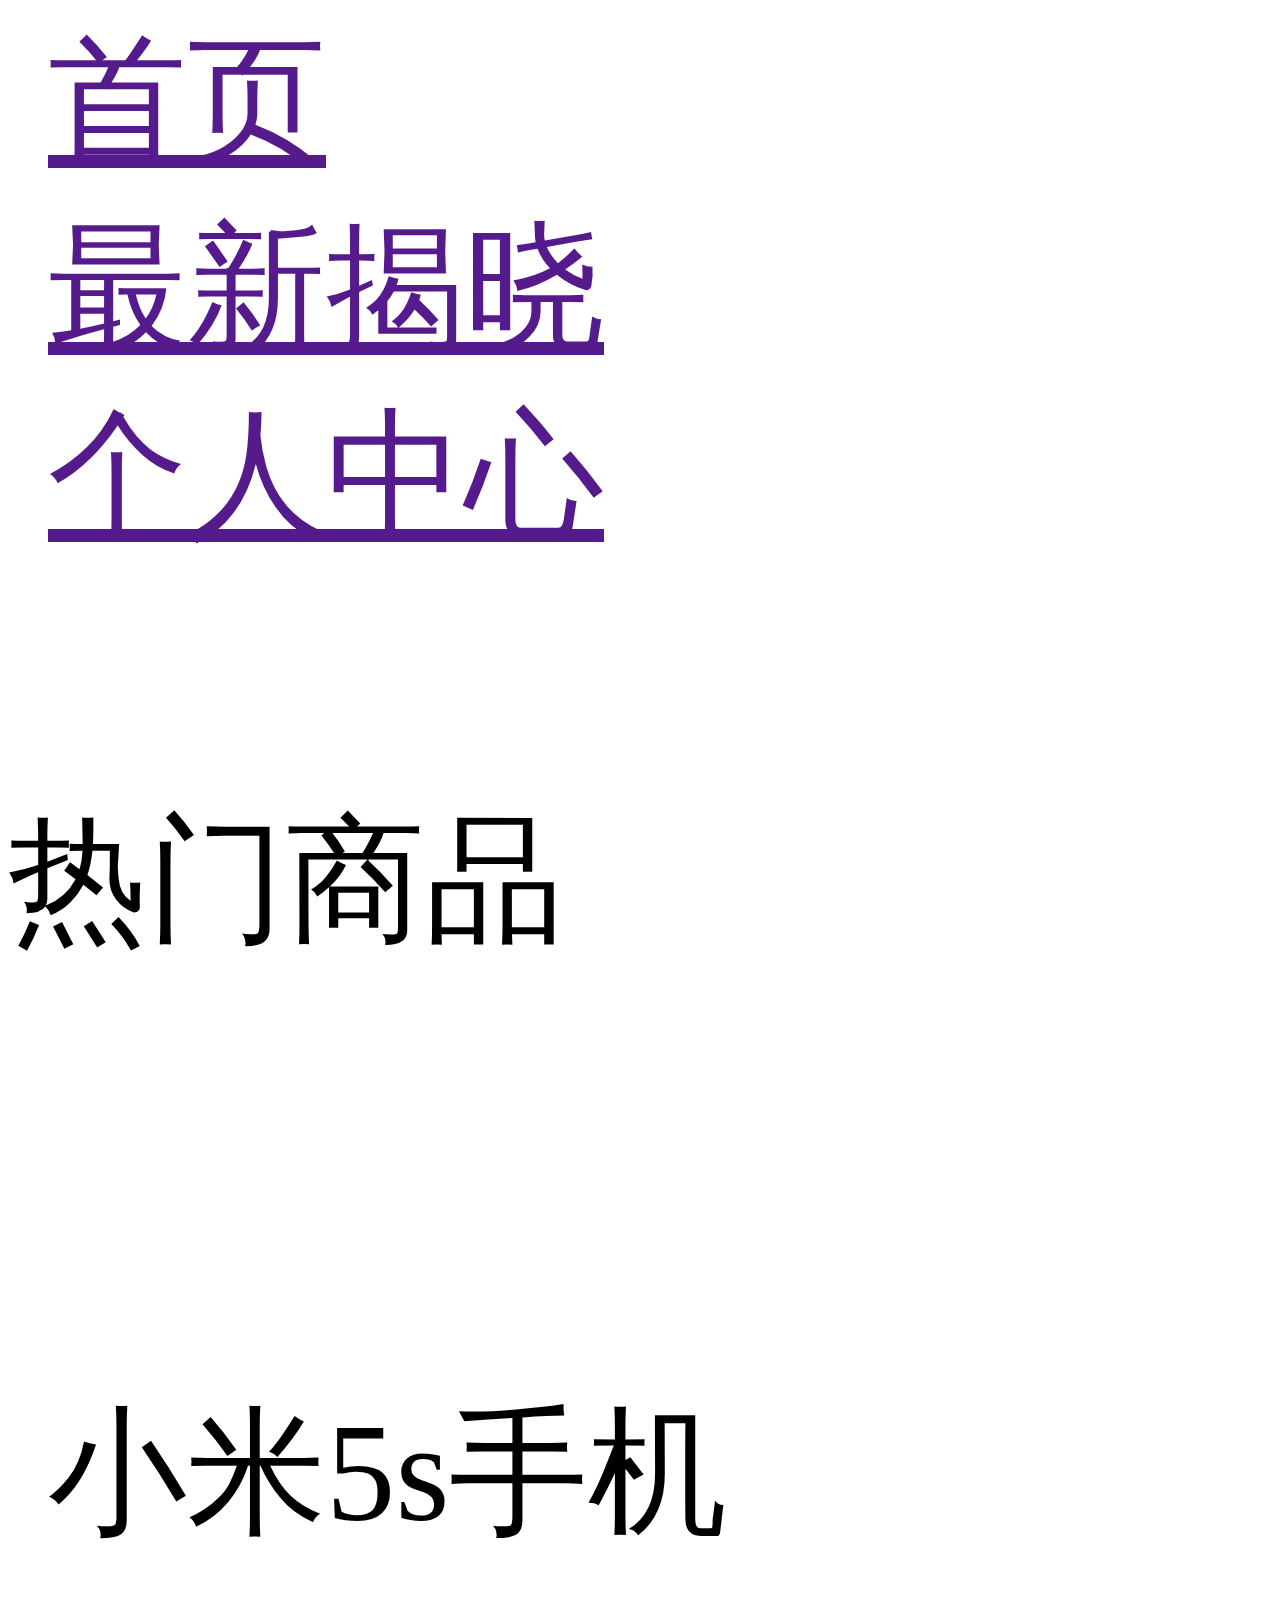
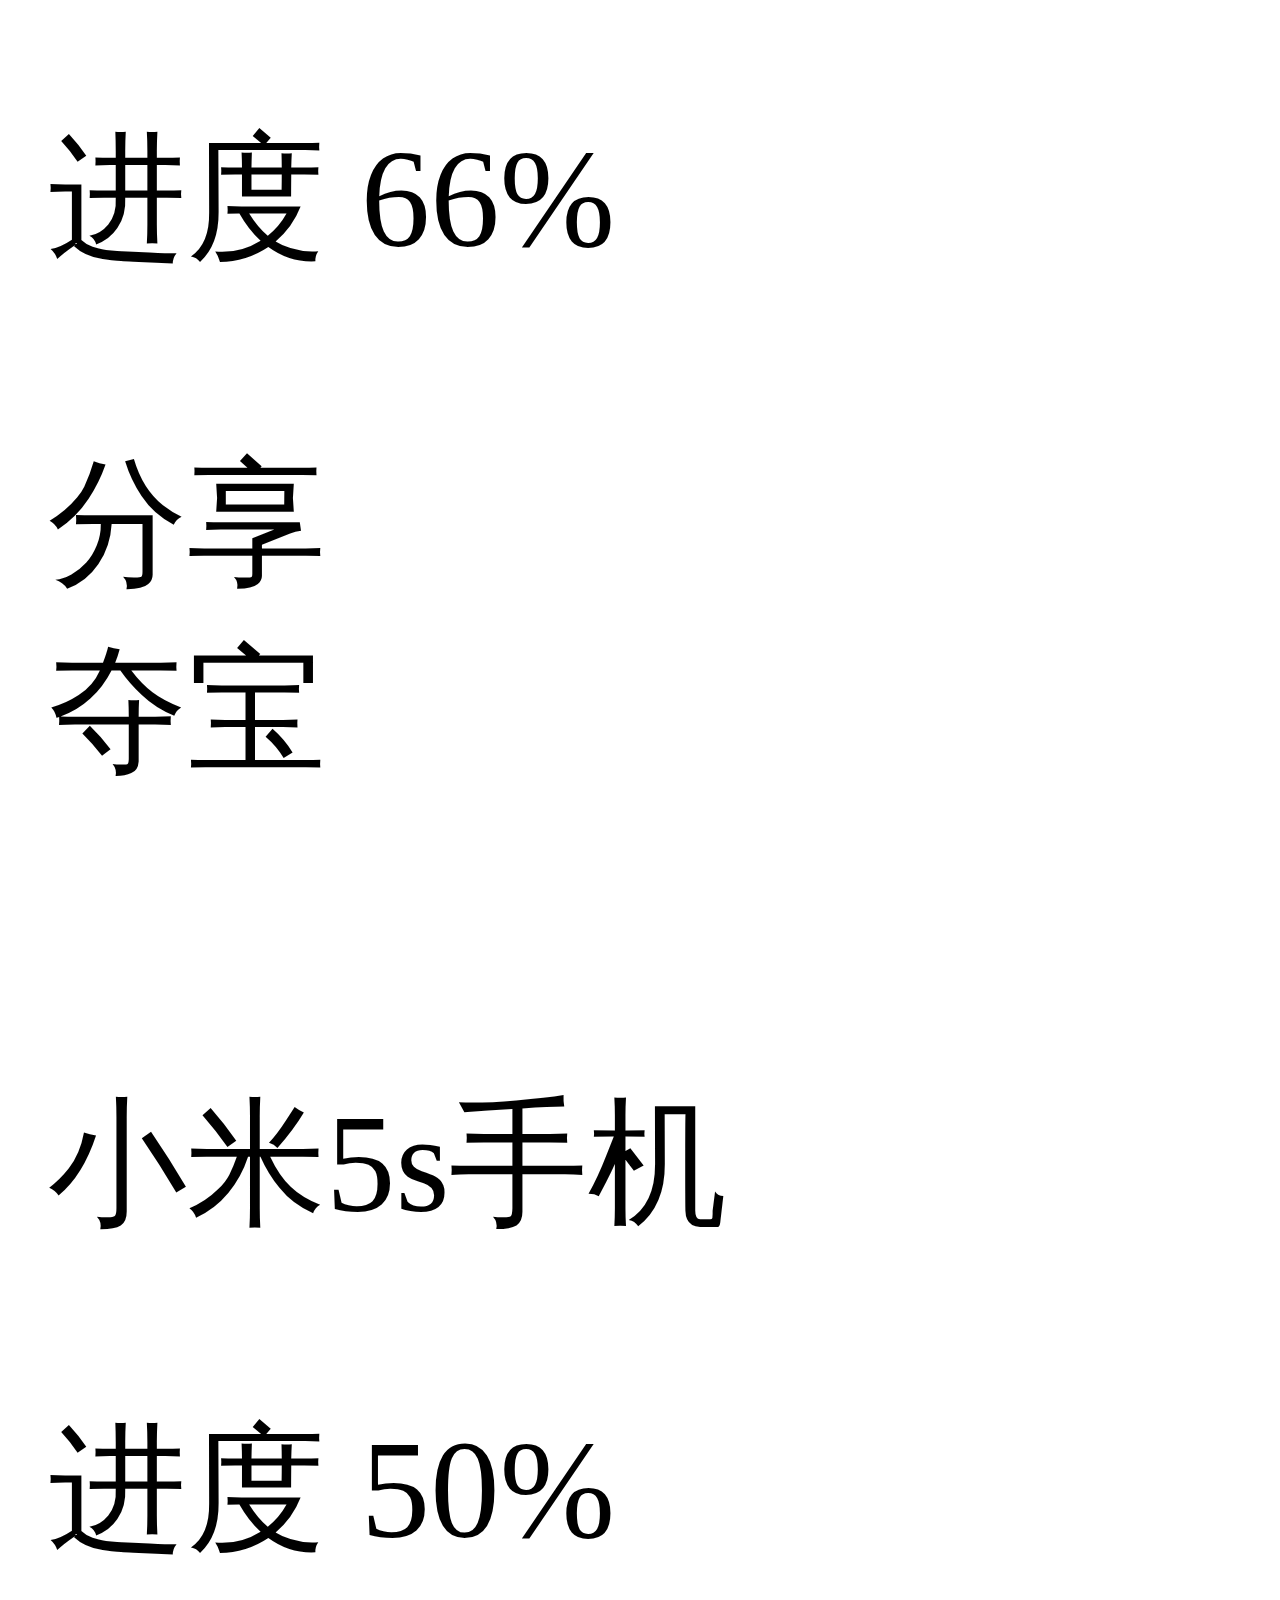
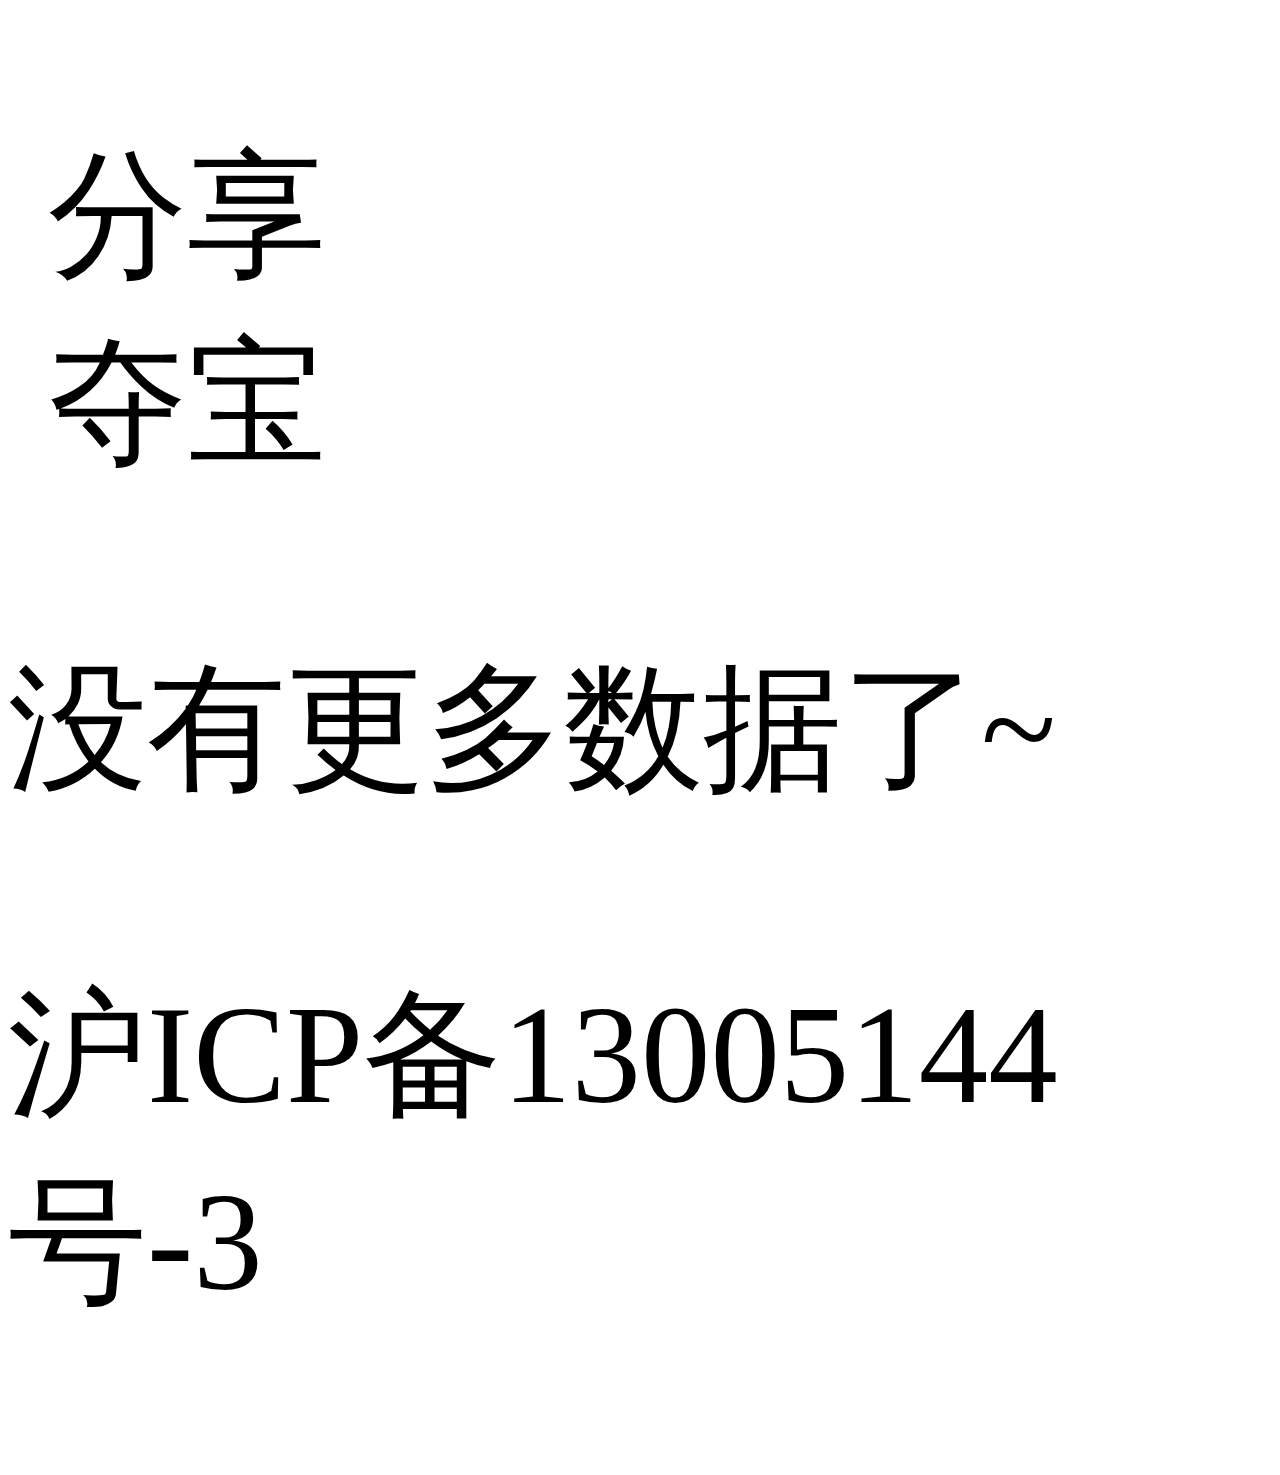
==== commit 645c5e19: "改路径" ====
--- a/trunk/src/www/resource/html/index.html
+++ b/trunk/src/www/resource/html/index.html
@@ -3,11 +3,11 @@
     <meta name="viewport" content="width=device-width, initial-scale=1, maximum-scale=1, user-scalable=no">
     <meta content="yes" name="apple-mobile-web-app-capable">
     <meta content="black" name="apple-mobile-web-app-status-bar-style">
-    <link href="../css/database.css" rel="stylesheet">
-    <link rel="stylesheet" href="../css/swiper.min.css">
-    <link href="../css/my.css" rel="stylesheet">
-    <script src="../js/jquery.min.js"></script>
-    <script src="../js/swiper.min.js"></script>
+    <link href="/resource/css/database.css" rel="stylesheet">
+    <link rel="stylesheet" href="/resource/css/swiper.min.css">
+    <link href="/resource/css/my.css" rel="stylesheet">
+    <script src="/resource/js/jquery.min.js"></script>
+    <script src="/resource/js/swiper.min.js"></script>
     <title>首页</title>
     <script>
         (function (doc, win) {
@@ -68,7 +68,7 @@
     <div class="title">热门商品</div>
     <ul class="clearfix" id="J_test_list">
         <li>
-            <img src="../img/dbzhijun/iphone.png" alt=""/>
+            <img src="/resource/img/dbzhijun/iphone.png" alt=""/>
             <p class="shop-des">小米5s手机</p>
             <div class="info clearfix">
                 <div class="progress">
@@ -82,7 +82,7 @@
             </div>
         </li>
         <li>
-            <img src="../img/dbzhijun/iphone.png" alt=""/>
+            <img src="/resource/img/dbzhijun/iphone.png" alt=""/>
             <p class="shop-des">小米5s手机</p>
             <div class="info clearfix">
                 <div class="progress">
@@ -191,7 +191,7 @@
         var html='';
         $.each(data,function (i, n) {
             html+='<li>';
-            html+='<img src="../img/dbzhijun/iphone.png" alt=""/>';
+            html+='<img src="/resource/img/dbzhijun/iphone.png" alt=""/>';
             html+='<p class="shop-des">'+n.des+'</p>';
             html+='<div class="info clearfix">';
             html+='<div class="progress">';
@@ -247,7 +247,7 @@
     (function () {
         var $testList=$('#J_test_list');
         $testList.on('click','.wxEnjoy',function(){
-            var popup='<div class="popup-mask"><img src="../img/dbzhijun/enjoywx.png" alt=""/> </div>';
+            var popup='<div class="popup-mask"><img src="/resource/img/dbzhijun/enjoywx.png" alt=""/> </div>';
             $('body').append(popup);
 
         });
